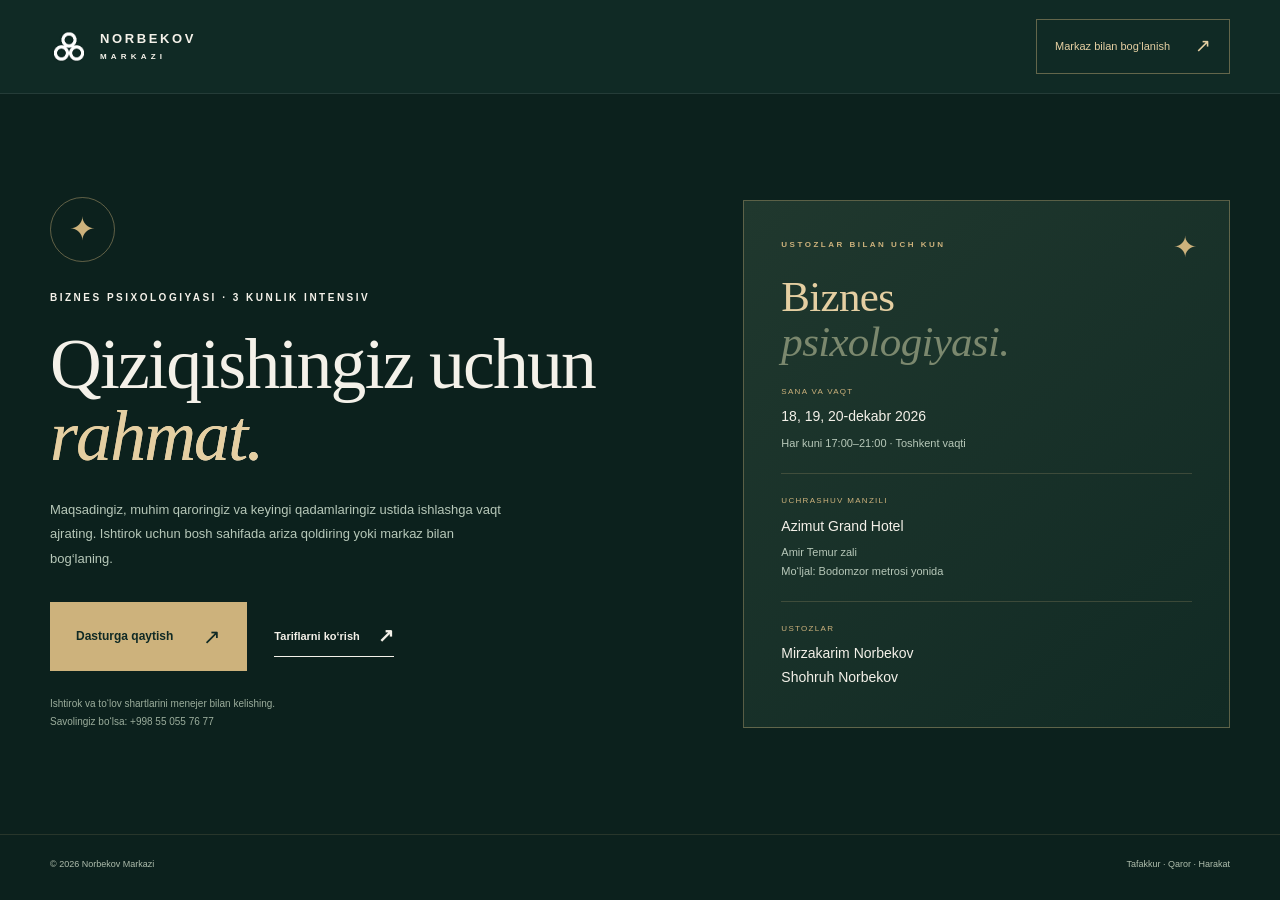
==== rahmat.html @ cf248216 "Norbekov Markazi landing sahifasini joylash Statik sayt: ro'yxatdan o'tish popupi, telefon raqam mas" ====
<!doctype html>
<html lang="uz">
<head>
  <meta charset="UTF-8">
  <meta name="viewport" content="width=device-width,initial-scale=1">
  <meta name="theme-color" content="#102a25">
  <meta name="robots" content="noindex,follow">
  <title>Rahmat — Biznes psixologiyasi | Norbekov Markazi</title>
  <link rel="icon" type="image/svg+xml" href="assets/favicon.svg">
  <link rel="preload" href="assets/cormorant-400.woff2" as="font" type="font/woff2" crossorigin>
  <link rel="preload" href="assets/cormorant-italic-400.woff2" as="font" type="font/woff2" crossorigin>
  <link rel="preload" href="assets/manrope-400.woff2" as="font" type="font/woff2" crossorigin>
  <link rel="stylesheet" href="style.css">
  <script src="thank-you.js" defer></script>
</head>
<body class="thank-you-page">
<header class="header thank-you-header"><div class="container nav-wrap"><a href="/" class="brand" aria-label="Norbekov Markazi — bosh sahifa"><img src="assets/logo-norbekov.webp" width="46" height="40" alt=""><span>NORBEKOV<small>MARKAZI</small></span></a><a class="nav-cta" href="tel:+998550557677">Markaz bilan bog‘lanish <span aria-hidden="true">↗</span></a></div></header>
<main class="thank-you-main"><div class="container thank-you-grid">
  <div class="thank-you-copy">
    <div class="thank-you-symbol" id="thank-you-symbol" aria-hidden="true">✦</div>
    <p class="eyebrow" id="thank-you-eyebrow">BIZNES PSIXOLOGIYASI · 3 KUNLIK INTENSIV</p>
    <h1 id="thank-you-title">Qiziqishingiz uchun<br><em>rahmat.</em></h1>
    <p class="thank-you-description" id="thank-you-description">Maqsadingiz, muhim qaroringiz va keyingi qadamlaringiz ustida ishlashga vaqt ajrating. Ishtirok uchun bosh sahifada ariza qoldiring yoki markaz bilan bog‘laning.</p>
    <div class="thank-you-actions"><a class="button gold" href="/#dastur">Dasturga qaytish <span aria-hidden="true">↗</span></a><a class="text-link" href="/#tariflar">Tariflarni ko‘rish <span aria-hidden="true">↗</span></a></div>
    <p class="thank-you-note" id="thank-you-note">Ishtirok va to‘lov shartlarini menejer bilan kelishing.<br>Savolingiz bo‘lsa: <a href="tel:+998550557677">+998 55 055 76 77</a></p>
  </div>
  <aside class="thank-you-card" aria-label="Intensiv tafsilotlari">
    <p class="eyebrow">USTOZLAR BILAN UCH KUN</p><h2>Biznes<br><em>psixologiyasi.</em></h2>
    <div class="confirmation-plan" id="confirmation-plan" hidden><span>Siz tanlagan tarif</span><strong id="confirmation-plan-name"></strong><span id="confirmation-price"></span></div>
    <div class="thank-you-detail"><span>SANA VA VAQT</span><strong>18, 19, 20-dekabr 2026</strong><p>Har kuni 17:00–21:00 · Toshkent vaqti</p></div>
    <div class="thank-you-detail"><span>UCHRASHUV MANZILI</span><strong>Azimut Grand Hotel</strong><p>Amir Temur zali<br>Mo‘ljal: Bodomzor metrosi yonida</p></div>
    <div class="thank-you-detail"><span>USTOZLAR</span><strong>Mirzakarim Norbekov<br>Shohruh Norbekov</strong></div>
  </aside>
</div></main>
<footer class="thank-you-footer"><div class="container"><span>© 2026 Norbekov Markazi</span><span>Tafakkur · Qaror · Harakat</span></div></footer>
</body>
</html>
---- style.css ----
:root{--green:#102a25;--deep:#0c211d;--cream:#f4f1e9;--paper:#fbf9f4;--gold:#cdb27c;--gold-light:#e5cfa2;--ink:#1c302a;--muted:#69726a;--line:#d9dbd0;--serif:'Cormorant Garamond',Georgia,serif;--sans:Manrope,Arial,sans-serif}
*{box-sizing:border-box}html{scroll-behavior:smooth;scroll-padding-top:95px}body{margin:0;background:var(--cream);color:var(--ink);font-family:var(--sans);font-size:15px;line-height:1.7;-webkit-font-smoothing:antialiased}body.dialog-open{overflow:hidden}button,a{-webkit-tap-highlight-color:transparent}a{color:inherit;text-decoration:none}button,input{font:inherit}button{cursor:pointer}button,a{touch-action:manipulation}img{display:block;max-width:100%;height:auto}button{color:inherit}h1,h2,h3,p{margin:0}h1,h2,h3{font-weight:400}h2{font:500 clamp(42px,4.6vw,68px)/1.06 var(--serif);letter-spacing:-1.5px}h2 em{font-weight:400;color:#7b886e}em{font-style:italic}button:focus-visible,a:focus-visible,summary:focus-visible,[tabindex]:focus-visible{outline:3px solid #b19053;outline-offset:5px}::selection{background:var(--gold);color:var(--deep)}[hidden]{display:none!important}.container{width:min(1240px,calc(100% - 100px));margin-inline:auto}.dark{background:var(--green);color:var(--cream)}.section{padding:112px 0}.intro{background:var(--paper)}.mentors{background:var(--paper)}.atmosphere{background:#efece2;border-top:1px solid #d9d7c9}.faq{background:var(--paper);border-top:1px solid #dfe3d8}.eyebrow{font-size:10px;letter-spacing:2.5px;font-weight:700;line-height:1.7}.dark .eyebrow{color:var(--gold)}.section-heading{display:grid;grid-template-columns:1fr 2.4fr;gap:36px;margin-bottom:58px}.section-heading>.eyebrow{padding-top:8px}.section-heading>div:only-child{grid-column:1/-1}.section-lead{max-width:640px;margin-top:28px;color:var(--muted);font-size:18px}.button{display:inline-flex;align-items:center;justify-content:space-between;gap:30px;padding:19px 25px;min-height:60px;border:1px solid transparent;font-size:12px;line-height:1.4;font-weight:700;transition:background .2s,transform .2s;color:var(--green)}.button.gold{background:var(--gold)}.button.gold:hover{background:var(--gold-light);transform:translateY(-2px)}.button span{font-size:21px;font-weight:400}.text-link{display:inline-flex;align-items:center;gap:18px;font-size:11px;font-weight:600;border:0;border-bottom:1px solid currentColor;padding:4px 0;background:none;transition:color .2s}.text-link:hover{color:#9f7d41}.text-link span{font-size:19px}.skip-link{position:fixed;top:-100px;left:20px;padding:12px;background:var(--gold);z-index:200}.skip-link:focus{top:12px}
.header{height:94px;background:var(--green);color:var(--cream);border-bottom:1px solid #ffffff16;position:sticky;top:0;z-index:30}.nav-wrap{height:100%;display:flex;align-items:center;justify-content:space-between;gap:30px}.brand{display:flex;gap:12px;align-items:center;flex-shrink:0}.brand img{width:38px;height:34px;object-fit:contain}.brand>span{font-size:13px;line-height:1.25;letter-spacing:2.6px;font-weight:600}.brand small{display:block;font-size:8px;letter-spacing:4.2px;margin-top:5px}.nav{display:flex;gap:31px;font-size:11px;color:#d6ded6}.nav a{position:relative;padding:10px 0}.nav a:after{content:'';position:absolute;bottom:3px;left:0;width:0;height:1px;background:var(--gold);transition:width .2s}.nav a:hover:after{width:100%}.nav-cta{font-size:11px;border:1px solid #cdb27c70;padding:10px 18px;color:var(--gold-light);display:flex;gap:25px;align-items:center}.nav-cta span{font-size:19px}.menu-toggle{display:none;background:none;border:0;padding:12px}.menu-toggle span{display:block;width:22px;height:1px;background:var(--cream);margin:6px 0}
.hero{position:relative;overflow:hidden;background:radial-gradient(ellipse at 72% 37%,#254138 0%,#102a25 52%)}.hero-grid{display:grid;grid-template-columns:1.08fr 1fr;min-height:713px;padding-top:64px;position:relative}.hero-topbar{display:none}.hero-copy{position:relative;z-index:2;padding-bottom:54px}.hero .eyebrow{display:flex;align-items:center;gap:13px;font-size:11px;letter-spacing:2px}.gold-line{width:32px;height:1px;background:var(--gold)}h1{font:400 clamp(78px,8.3vw,122px)/.96 var(--serif);letter-spacing:-3px;margin:30px 0 26px}h1 em{background:linear-gradient(100deg,#b89560 0%,#e5cfa2 15%,#fffaf0 32%,#e5cfa2 48%,#b89560 65%,#e5cfa2 85%,#fffaf0 100%);background-size:300% auto;background-position:0% 50%;-webkit-background-clip:text;background-clip:text;color:transparent;animation:hero-shimmer 3s linear infinite}
@keyframes hero-shimmer{0%{background-position:0% 50%}100%{background-position:-300% 50%}}
@media(prefers-reduced-motion:reduce){h1 em{animation:none;background:none;color:var(--gold-light)}}.hero-motto{font-size:21px;line-height:1.65;letter-spacing:.1px}.hero-motto span{color:var(--gold-light)}.hero-description{max-width:420px;color:#b5c4ba;font-size:14px;line-height:1.9;margin:22px 0 29px}.hero-actions{display:flex;align-items:center;gap:26px}.hero-actions .button{padding:21px 28px;font-size:14px;gap:26px}.hero-actions .button span{font-size:23px}.hero-actions .text-link{font-size:12px;color:#d2d8cc;gap:14px}.hero-date{display:flex;gap:16px;align-items:center;margin-top:30px;font-size:14px;letter-spacing:1.5px;color:var(--gold-light)}.hero-date small{display:block;font-size:13px;color:#abbab0;letter-spacing:0;margin-top:5px;line-height:1.6}.small-star{font-size:32px}.hero-art{position:relative;min-width:0;align-self:stretch;margin-top:-4px}.hero-person{position:absolute;bottom:0;right:4%;height:98%;width:auto;max-width:none;object-fit:contain;z-index:1}.hero-art:after{content:'';position:absolute;inset:auto -60px 0 -40px;height:170px;z-index:2;background:linear-gradient(transparent,var(--green) 94%)}.hero-caption{position:absolute;z-index:3;left:32px;bottom:32px;max-width:300px;background:#0c211dde;backdrop-filter:blur(10px);-webkit-backdrop-filter:blur(10px);padding:18px 24px;border-left:2px solid var(--gold);box-shadow:0 18px 40px #00000030}.hero-caption p{font:500 22px/1.3 var(--serif);margin:0}.hero-caption i{font-size:17px;color:var(--gold);font-style:normal}.hero-bottom{border-top:1px solid #d1c7ab2e;display:flex;align-items:center;justify-content:space-between;gap:20px;padding:25px 0;font-size:8px;letter-spacing:2.3px;color:#c2ccb9}.hero-bottom i{color:var(--gold);padding:0 19px;font-style:normal}.hero-bottom>a{font-size:21px;color:var(--gold)}
@keyframes cta-pulse{0%,100%{box-shadow:0 0 0 0 #cdb27c66}50%{box-shadow:0 0 0 14px #cdb27c00}}@keyframes cta-pulse-green{0%,100%{box-shadow:0 0 0 0 #2f493966}50%{box-shadow:0 0 0 14px #2f493900}}
.hero-actions .button.gold{animation:cta-pulse 2.2s ease-out infinite}.hero-actions .button.gold:hover{animation-play-state:paused}.closing .button.gold{animation:cta-pulse 2.2s ease-out infinite}.closing .button.gold:hover{animation-play-state:paused}
.audience-grid{display:grid;grid-template-columns:repeat(3,1fr);border-top:1px solid var(--line);border-bottom:1px solid var(--line)}.audience-grid article{padding:36px 35px 36px 0}.audience-grid article+article{border-left:1px solid var(--line);padding-left:35px}.item-number{font:italic 29px var(--serif);color:#9a8357}.audience-grid h3{font:500 34px/1.16 var(--serif);margin:26px 0 17px}.audience-grid p{font-size:16px;line-height:1.8;max-width:300px;color:var(--muted)}.intro-note{display:flex;align-items:center;justify-content:center;gap:23px;margin-top:37px;font-size:14px;color:var(--muted)}.intro-note>span{color:#aa8b51;font-size:27px}.intro-note strong{font-weight:500;color:var(--ink)}
.program{background:var(--deep)}.program h2 em{color:var(--gold-light)}.program-layout{display:grid;grid-template-columns:1fr 1.4fr;gap:86px;align-items:start}.program-visual{height:558px;position:relative}.program-visual img{width:100%;height:100%;object-fit:cover;object-position:50% 53%}.program-visual:after{content:'';position:absolute;inset:0;background:linear-gradient(transparent 45%,#07140be8)}.photo-label{position:absolute;left:30px;bottom:32px;z-index:1}.photo-label span{font-size:11px;letter-spacing:2px;color:var(--gold)}.photo-label p{font:400 33px/1.13 var(--serif);margin-top:15px}.day{border-bottom:1px solid #ffffff25}.day:first-child{border-top:1px solid #ffffff25}summary{list-style:none;cursor:pointer}summary::-webkit-details-marker{display:none}.day summary{display:flex;gap:27px;align-items:center;padding:26px 0}.day-number{font:italic 37px var(--serif);color:var(--gold);min-width:38px}.day summary small{display:block;font-size:11px;letter-spacing:2px;color:#92a696;margin-bottom:7px}.day h3{font:400 32px/1.1 var(--serif)}.day summary b{font-size:24px;font-weight:400;margin-left:auto;color:var(--gold);transition:transform .2s}.day[open] summary b{transform:rotate(45deg)}.day-content{padding:0 0 29px 65px;font-size:16px;color:#b8c6b9}.day-content p{max-width:450px}.day-content ul{padding-left:15px;margin:20px 0 26px;line-height:1.9}.day-content li{margin:9px 0;padding-left:6px}.day-content li::marker{color:var(--gold)}.day-result{padding:17px 20px;border-left:1px solid var(--gold);background:#ffffff04;font-size:15px}.day-result span{display:block;color:var(--gold);font-size:11px;letter-spacing:2px;margin-bottom:7px}
.mentor-grid{display:grid;grid-template-columns:1fr 1fr;gap:42px}.mentor-image{aspect-ratio:1/1;height:auto;position:relative;background:#0d090c;overflow:hidden}.mentor-image.elder{background:radial-gradient(ellipse at 50% 50%,#344d40,#142c24)}.mentor-image.elder img{position:absolute;inset:0;width:100%;height:100%;object-fit:cover;object-position:center;z-index:1}.mentor-image .shohruh{width:100%;height:100%;object-fit:cover;object-position:50% 36%}.mentor-monogram{position:absolute;left:35px;top:-23px;font:400 200px var(--serif);color:#d0b67e18;letter-spacing:-20px}.mentor-role{position:absolute;left:25px;bottom:23px;font-size:11px;letter-spacing:2px;z-index:3;color:var(--gold-light)}.mentor-image:after{content:'';position:absolute;inset:auto 0 0;height:100px;background:linear-gradient(transparent,#0a211be6);z-index:2}.mentor-info{display:grid;grid-template-columns:1fr 1fr;gap:20px;padding-top:26px}.mentor-info h3{font:500 34px/1.05 var(--serif)}.mentor-info h3 em{font-weight:400;color:#7b886e}.mentor-info p{font-size:16px;line-height:1.9;color:var(--muted);padding-top:4px}
.atmosphere{padding-top:25px;padding-bottom:104px}.gallery-heading{display:flex;align-items:flex-end;justify-content:space-between;gap:50px;margin-bottom:38px}.gallery-heading h2{font-size:43px;margin-top:20px}.gallery-heading>p{max-width:288px;font-size:16px;color:var(--muted)}.gallery{display:grid;grid-template-columns:1.5fr 1fr 1fr;gap:16px}.gallery-item{height:310px;position:relative;border:0;padding:0;background:#d4d7cd;overflow:hidden}.gallery-item img{height:100%;width:100%;object-fit:cover;transition:transform .5s}.gallery-item:hover img{transform:scale(1.045)}.gallery-item span{position:absolute;right:15px;bottom:15px;background:#102a25bb;color:var(--cream);border:1px solid #ffffff60;width:32px;height:32px;font-size:18px;line-height:30px}.gallery-footnote{font-size:14px;color:var(--muted);margin-top:16px}
.pricing{background:#e9ede4;border-top:1px solid #dfe3d8}.pricing-heading{text-align:center;max-width:650px;margin:0 auto}.pricing-heading h2{margin:22px 0}.pricing-heading>p:last-child{max-width:490px;margin:auto;font-size:17px;color:var(--muted)}.price-period{display:flex;flex-direction:column;align-items:center;margin:38px 0 44px;gap:14px}.price-period>span{font-size:11px;letter-spacing:2px;color:var(--muted)}.period-options{display:flex;background:#dce2d5;padding:5px;border:1px solid #cfd5c9}.period-options button{border:0;background:transparent;padding:12px 25px;font-size:13px;min-height:42px}.period-options button.active{background:var(--green);color:var(--cream)}.plans{display:grid;grid-template-columns:repeat(4,1fr);gap:13px;align-items:stretch}.plan{padding:28px 22px 22px;background:var(--paper);border:1px solid #d7ddcf;position:relative;display:flex;flex-direction:column}.plan.vip{background:var(--green);border:1px solid var(--gold);color:var(--cream)}.plan.premium{border-color:#9ca98d}.plan-label{font-size:10px;letter-spacing:1.8px;color:var(--muted);margin-bottom:10px}.vip .plan-label{color:var(--gold)}.plan h3{font:500 37px var(--serif);line-height:1.1}.plan-subtitle{font-size:13px;color:var(--muted);margin:10px 0 22px;min-height:32px}.vip .plan-subtitle{color:#adbdad}.plan-price{font-size:26px;letter-spacing:-1px;font-weight:600;white-space:nowrap;line-height:1.2}.plan-price.unknown{font-size:18px;letter-spacing:-.4px}.plan-currency{font-size:13px;color:var(--muted);margin:6px 0 21px}.vip .plan-currency{color:#b4c0af}.plan-rule{height:1px;background:var(--line);margin-bottom:24px}.vip .plan-rule{background:#d0b77e3c}.plan ul{list-style:none;margin:0 0 27px;padding:0;flex:1}.plan li{font-size:10px;line-height:1.65;position:relative;padding-left:17px;margin-bottom:12px}.plan li:before{content:'✓';position:absolute;left:0;color:#8b805c}.vip li:before{color:var(--gold)}.plan .gift{padding:15px 10px;background:#eef0e6;border-top:1px solid #d8decf;font-size:10px;margin-bottom:20px;min-height:75px}.gift>span{font-size:8px;letter-spacing:1.2px;display:block;color:#7b704f;margin-bottom:5px}.vip .gift{background:#ffffff06;border-color:#cfb57538}.vip .gift>span{color:var(--gold)}.plan .button{width:100%;min-height:48px;padding:13px 15px;font-size:10px;background:none;border:1px solid #9eaa95;color:var(--green);transition:background .2s,transform .2s,border-color .2s}.plan .button:hover{background:#e6ebdf;transform:translateY(-2px)}.plan.vip .button{background:var(--gold);border-color:var(--gold)}.plan.vip .button:hover{background:var(--gold-light)}.plan.premium .button{background:var(--green);color:var(--cream);border-color:var(--green)}.plan.premium .button:hover{background:#234339}.plan.online .button{background:var(--green);border-color:var(--green);color:var(--cream);animation:cta-pulse-green 2.4s ease-out infinite}.plan.online .button:hover{background:#234339;animation-play-state:paused}.plan.standard .button{background:var(--gold);border-color:var(--gold);color:var(--green);animation:cta-pulse 2.4s ease-out infinite}.plan.standard .button:hover{background:var(--gold-light);animation-play-state:paused}.plan.premium .button{animation:cta-pulse-green 2.4s ease-out infinite}.plan.premium .button:hover{animation-play-state:paused}.plan.vip .button{animation:cta-pulse 2.4s ease-out infinite}.plan.vip .button:hover{animation-play-state:paused}.pricing-note{display:flex;align-items:center;justify-content:space-between;gap:25px;margin-top:28px}.pricing-note>span{font-size:13px;color:var(--muted)}.pricing-note .text-link{font-size:13px}.comparison{margin-top:30px}.table-scroll{overflow:auto}table{border-collapse:collapse;width:100%;font-size:14px;min-width:700px}caption{text-align:left;font:500 30px var(--serif);margin-bottom:20px}th,td{text-align:center;padding:16px 12px;border-bottom:1px solid #cdd5c6}th{font-weight:600;background:#dfe6d8}td:first-child,th:first-child{text-align:left;max-width:320px}tbody tr:nth-child(even){background:#ffffff35}
.faq-grid{display:grid;grid-template-columns:1fr 1.15fr;gap:100px}.faq-grid h2{font-size:48px;margin:23px 0 33px}.faq-grid>div>p:not(.eyebrow){font-size:16px;color:var(--muted);margin-bottom:12px}.faq-list{border-top:1px solid var(--line)}.faq-list details{border-bottom:1px solid var(--line)}.faq-list summary{font-size:17px;padding:23px 0;display:flex;align-items:center;justify-content:space-between;gap:25px}.faq-list summary span{font-size:23px;color:#859172;font-weight:400}.faq-list details[open] summary span{transform:rotate(45deg)}.faq-list details>p{padding:0 26px 25px 0;font-size:15px;color:var(--muted);line-height:1.9}
.closing{position:relative;padding:90px 0;overflow:hidden;background:radial-gradient(ellipse at 50% 100%,#2f4939,var(--green) 70%)}.closing:before,.closing:after{content:'';position:absolute;left:50%;width:850px;height:850px;border:1px solid #cdb27c1c;border-radius:50%;transform:translateX(-50%);top:50px;pointer-events:none}.closing:after{width:920px;height:920px;top:15px}.closing-inner{text-align:center;position:relative;z-index:1}.closing h2{font-size:70px;margin:24px 0}.closing h2 em{color:var(--gold-light)}.closing p:not(.eyebrow){font-size:17px;color:#bac6b8}.closing .button{margin-top:30px;min-width:300px;font-size:16px;padding:23px 30px;min-height:64px}.closing-meta{font-size:11px;letter-spacing:2px;color:#bac7b5;display:flex;align-items:center;justify-content:center;gap:18px;margin-top:30px}.closing-meta i{color:var(--gold);font-style:normal}.footer{background:var(--deep)}.footer-top{display:flex;justify-content:space-between;align-items:center;gap:20px;padding:38px 0;border-bottom:1px solid #ffffff13}.footer-top p{font:italic 23px var(--serif);color:#a3b4a1}.footer-top>a:last-child{font-size:12px;display:flex;gap:22px}.footer-bottom{display:flex;gap:20px;justify-content:space-between;padding:22px 0;font-size:8px;color:#8fa28e}.mobile-cta{display:none}
dialog{border:1px solid #cbb17b;color:var(--ink);padding:0;max-width:calc(100% - 32px);max-height:calc(100dvh - 40px)}dialog::backdrop{background:#031710cc;backdrop-filter:blur(8px)}.dialog-close{position:absolute;right:13px;top:10px;border:0;background:transparent;font:400 32px var(--sans);width:40px;height:40px;z-index:3;color:inherit}.contact-dialog{width:480px;padding:45px;background:var(--cream)}.contact-dialog h2{font-size:55px;margin-top:12px}.contact-dialog .eyebrow{font-size:8px;color:#927b4f}.dialog-price{font-size:28px;font-weight:600;margin-top:17px}.dialog-period{font-size:10px;color:var(--muted);margin-top:6px}.contact-divider{height:1px;background:var(--line);margin:25px 0}.contact-dialog h3{font:500 29px/1.1 var(--serif);margin-bottom:15px}.contact-dialog>p:not([class]){font-size:12px;color:var(--muted)}.contact-dialog .button{margin:24px 0 17px;width:100%}.dialog-note{font-size:10px;line-height:1.7;color:var(--muted)}.lightbox{background:var(--deep);color:var(--cream);width:auto;max-width:min(1100px,calc(100% - 32px));padding:45px 18px 15px}.lightbox>img{max-height:72dvh;max-width:100%;width:auto;margin:auto;object-fit:contain}.lightbox-controls{display:flex;align-items:center;justify-content:space-between;gap:20px;margin-top:15px}.lightbox-controls p{font-size:10px;text-align:center}.lightbox-controls button{border:1px solid #cdb27c60;background:none;color:var(--gold);min-width:44px;height:42px;font-size:20px}
@media(min-width:1500px){.hero-grid{min-height:775px}.hero-art{margin-top:20px}.hero-person{bottom:0}.hero-copy{padding-top:20px}}
@media(max-width:1150px){.container{width:calc(100% - 64px)}.nav{gap:20px}.hero-grid{min-height:670px;padding-top:48px;grid-template-columns:1.15fr 1fr}h1{font-size:88px}.hero-person{height:92%;right:2%;bottom:30px}.hero-caption{left:20px;bottom:28px;max-width:260px;padding:15px 20px}.hero-caption p{font-size:19px}.hero-actions{gap:20px}.hero-actions .text-link{font-size:9px}.program-layout{gap:45px}.plan{padding:24px 17px 18px}.plan-price{font-size:23px}.mentor-info{grid-template-columns:1fr}.mentor-info p{max-width:340px}.faq-grid{gap:55px}.gallery-heading h2{font-size:40px}.section-heading{grid-template-columns:1fr 2.7fr}}
@media(max-width:900px){.nav{gap:17px;font-size:10px}.brand>span{font-size:11px}.nav-cta{padding:9px 13px;gap:15px}.hero-grid{min-height:680px;grid-template-columns:1.3fr 1fr}h1{font-size:78px}.hero-actions{align-items:flex-start;flex-direction:column;gap:18px}.hero-person{bottom:93px;right:0;height:85%}.hero-caption{left:0;bottom:20px}.hero-motto{font-size:19px}.hero-description{max-width:315px;font-size:13px}.hero-bottom span:nth-child(2){display:none}.section{padding:82px 0}.section-heading{display:block;margin-bottom:38px}.section-heading .eyebrow{margin-bottom:23px}.section-lead{max-width:600px;font-size:16px}.audience-grid h3{font-size:29px}.audience-grid article{padding-right:23px}.audience-grid article+article{padding-left:23px}.program-layout{grid-template-columns:1fr 1.25fr;gap:30px}.program-visual{height:520px}.day summary{gap:16px}.day h3{font-size:29px}.day-content{padding-left:0}.day-number{font-size:30px;min-width:32px}.mentor-grid{gap:25px}.gallery-heading{display:block}.gallery-heading>p{max-width:450px;margin-top:23px}.gallery-item{height:260px}.plans{grid-template-columns:repeat(2,1fr);gap:20px}.plan{padding:27px}.plan-price{font-size:30px}.plan li{font-size:12px}.plan .gift{font-size:12px}.plan .button{font-size:12px}.plan-subtitle{min-height:0}.faq-grid{grid-template-columns:1fr;gap:40px}.faq-grid h2{margin-bottom:23px}.footer-top p{display:none}.closing h2{font-size:62px}.atmosphere{padding-top:0}}
@media(max-width:640px){html{scroll-padding-top:84px}.container{width:calc(100% - 40px)}.header{display:none}.brand img{width:30px;height:29px}.brand>span{font-size:10px;letter-spacing:2px}.brand small{font-size:6px;letter-spacing:3.3px}.nav-wrap{gap:10px}.nav-cta{margin-left:auto;font-size:9px;padding:8px 11px;gap:12px}.nav-cta span{font-size:17px}.menu-toggle{display:block;padding:6px}.nav{display:none;position:absolute;left:0;right:0;top:76px;padding:20px;background:var(--deep);flex-direction:column;gap:0;border-bottom:1px solid #cdb27c50;box-shadow:0 20px 30px #0002}.nav.open{display:flex}.nav a{padding:13px 0;font-size:13px}.hero-grid{display:flex;flex-direction:column;min-height:0;padding-top:40px}.hero-topbar{display:flex;justify-content:space-between;align-items:center;gap:10px;padding-top:18px;letter-spacing:.2px}.topbar-item{display:flex;align-items:center;gap:8px;background:#ffffff14;border:1px solid #cdb27c55;border-radius:30px;padding:10px 14px;font-size:13px;font-weight:600;color:var(--gold-light)}.topbar-icon{width:18px;height:18px;flex-shrink:0;stroke:var(--gold-light);stroke-width:2.6}.hero-copy{padding-bottom:0;display:contents}.hero-grid .eyebrow{order:1}.hero-grid h1{order:2}.hero-grid .hero-art{order:3}.hero-grid .hero-actions{order:4}.hero-grid .hero-motto{order:5}.hero-grid .hero-description{order:6}.hero-grid .hero-date{order:7}.hero .eyebrow{font-size:9px;letter-spacing:1.6px}.gold-line{width:23px}h1{font-size:clamp(68px,19vw,112px);letter-spacing:-2px;margin:27px 0 23px}.hero-motto{font-size:21px;line-height:1.6;margin-top:26px}.hero-description{font-size:15px;max-width:350px;margin:20px 0 24px}.hero-actions{flex-direction:row;align-items:center;flex-wrap:wrap;gap:17px}.hero-actions .button{font-size:13px;padding:18px 22px;min-height:58px;gap:16px}.hero-actions .button span{font-size:21px}.hero-actions .text-link{font-size:11px;gap:10px}.hero-date{display:none}.hero-date small{font-size:12px}.hero-art{height:410px;flex:none;margin:25px 0 0;width:100%;align-self:center;max-width:450px}.hero-person{height:100%;width:auto;right:50%;transform:translateX(50%);bottom:0}.hero-art:after{height:120px;inset:auto -20px 0}.hero-caption{left:16px;bottom:16px;max-width:230px;padding:13px 17px}.hero-caption p{font-size:18px}.hero-bottom{margin-top:15px;padding:19px 0;font-size:7px;letter-spacing:1.6px}.section{padding:66px 0}h2{font-size:41px;letter-spacing:-1px}.eyebrow{font-size:8px;letter-spacing:2px}.section-heading .eyebrow{margin-bottom:21px}.section-lead{font-size:14px;margin-top:23px;line-height:1.85}.audience-grid{grid-template-columns:1fr}.audience-grid article,.audience-grid article+article{padding:27px 0 27px 45px;border-left:0;position:relative}.audience-grid article+article{border-top:1px solid var(--line)}.item-number{position:absolute;left:0;top:27px;font-size:26px}.audience-grid h3{font-size:26px;margin:0 0 14px}.audience-grid p{max-width:100%;font-size:14px}.intro-note{gap:17px;margin-top:25px;font-size:12px;align-items:flex-start}.program-layout{grid-template-columns:1fr;gap:27px}.program-visual{height:300px}.program-visual img{object-position:center 40%}.photo-label{bottom:23px;left:23px}.photo-label p{font-size:28px}.photo-label p br{display:none}.photo-label p{max-width:240px}.photo-label span{font-size:7px}.day summary{padding:22px 0;gap:18px}.day h3{font-size:30px}.day-content{padding-left:50px;font-size:11px}.day-result{font-size:11px}.mentor-grid{grid-template-columns:1fr;gap:39px}.mentor-image.elder img{height:100%;object-fit:cover;object-position:center;width:100%}.mentor-info{display:grid;grid-template-columns:1fr 1.1fr;gap:17px;padding-top:22px}.mentor-info h3{font-size:31px}.mentor-info p{font-size:10px;line-height:1.85;padding:0}.mentor-image .shohruh{object-position:center 34%}.mentor-role{font-size:7px}.atmosphere{padding-top:0}.gallery-heading{margin-bottom:26px}.gallery-heading h2{font-size:37px}.gallery-heading>p{font-size:12px}.gallery{grid-template-columns:1fr 1fr;gap:12px}.gallery .wide{grid-column:1/-1;height:230px}.gallery-item{height:215px}.gallery-footnote{font-size:9px}.pricing-heading h2{font-size:46px}.pricing-heading>p:last-child{font-size:12px}.price-period{margin:29px 0 29px;gap:12px}.period-options{width:100%}.period-options button{flex:1;font-size:9px;padding:11px 7px;white-space:nowrap}.plans{grid-template-columns:1fr;gap:20px}.plan{padding:29px}.plan h3{font-size:39px}.plan-subtitle{margin-bottom:23px;font-size:11px}.plan-price{font-size:34px}.plan-price.unknown{font-size:24px}.plan-currency{font-size:11px}.plan li{font-size:12px;margin-bottom:12px}.plan .gift{min-height:0;font-size:12px;padding:17px}.plan .button{min-height:53px;font-size:12px}.plan-label{font-size:8px}.pricing-note{flex-direction:column;align-items:flex-start;gap:16px}.pricing-note>span{font-size:9px}.faq-grid h2{font-size:42px}.faq-list summary{font-size:15px}.closing{padding:65px 0}.closing h2{font-size:54px}.closing p:not(.eyebrow){font-size:11px}.closing .button{font-size:14px;min-width:270px}.footer-top{flex-wrap:wrap;gap:28px;padding:30px 0}.footer-top>a:last-child{font-size:11px}.footer-bottom{flex-wrap:wrap;padding-bottom:95px;font-size:8px;gap:15px}.footer-bottom>span:nth-child(2){display:none}.footer-bottom a{margin-left:auto}.mobile-cta{display:flex;position:fixed;bottom:0;left:0;right:0;padding:12px 20px calc(12px + env(safe-area-inset-bottom));background:#102a25f7;border-top:1px solid #cdb27c4f;z-index:25;color:var(--cream);justify-content:space-between;align-items:center;gap:20px;box-shadow:0 -6px 24px #0001}.mobile-cta>span{font-size:10px}.mobile-cta small{display:block;font-size:8px;color:var(--gold);margin-top:2px}.mobile-cta>a{font-size:10px;background:var(--gold);color:var(--green);padding:13px 16px;font-weight:700}.contact-dialog{padding:35px 26px}.contact-dialog h2{font-size:48px}.contact-dialog h3{font-size:27px}.dialog-price{font-size:26px}.dialog-close{right:9px;top:5px}.lightbox{padding:45px 12px 15px}.lightbox-controls{gap:10px}}
.hero-motto{max-width:450px}.hero-description{max-width:425px}.program .section-lead{color:#b8c6b9;font-size:14px;line-height:1.9;max-width:650px}.program-visual{position:sticky;top:120px;height:620px}.program .photo-label p{font-size:29px;line-height:1.25}.day-content{font-size:13px;line-height:1.9}.day-content .day-question{font:500 28px/1.15 var(--serif);color:var(--gold-light);margin:0 0 18px;max-width:440px}.day-content strong{font-weight:600;color:#e0e6d9}.day-content li{margin:17px 0}.day-result{font-size:12px;line-height:1.9}.day-result strong{display:block;margin:6px 0}.program-takeaways{display:grid;grid-template-columns:repeat(3,1fr);margin-top:55px;border-top:1px solid #cdb27c40;border-bottom:1px solid #cdb27c40}.program-takeaways>div{padding:26px 0}.program-takeaways>div+div{padding-left:35px;border-left:1px solid #cdb27c25}.program-takeaways span{font-size:11px;letter-spacing:2px;color:var(--gold)}.program-takeaways p{font:400 34px/1.2 var(--serif);margin-top:14px}.program-next{display:flex;justify-content:space-between;align-items:center;gap:25px;margin-top:30px}.program-next p{font-size:15px;color:#adbdad}.program-next .text-link{color:var(--gold-light)}
@media(max-width:900px){.program-visual{height:560px}.day-content{font-size:15px}.day-content .day-question{font-size:25px}.program .section-lead{font-size:13px}.program .photo-label p{font-size:25px}.program-takeaways p{font-size:28px}.program-takeaways>div+div{padding-left:20px}}
@media(max-width:640px){.hero-motto{font-size:16px;max-width:350px}.program-visual{position:relative;top:auto;height:330px}.program .section-lead{font-size:12px}.program .photo-label p{max-width:260px;font-size:25px}.program .photo-label p br{display:block}.day-content{padding-left:0;font-size:15px}.day-content .day-question{font-size:29px;max-width:310px}.day summary small{font-size:10px;letter-spacing:1px;max-width:235px}.day-content li{margin:17px 0}.day-result{font-size:15px}.program-takeaways{grid-template-columns:1fr;margin-top:35px}.program-takeaways>div,.program-takeaways>div+div{padding:22px 0;border-left:0}.program-takeaways>div+div{border-top:1px solid #cdb27c25}.program-takeaways p{font-size:27px}.program-takeaways p br{display:none}.program-next{flex-direction:column;align-items:flex-start;gap:15px}.program-next p{font-size:11px}.closing h2{font-size:45px}}
.program .section-heading{margin-bottom:42px}.program-takeaways{margin:0 0 55px}.program-takeaways>div{padding:27px 24px 27px 0}.program-takeaways p{font-size:28px;line-height:1.18;max-width:330px}.program-takeaways small{display:block;margin-top:16px;font-size:15px;line-height:1.7;color:#a7b8aa}.day-heading{min-width:0}.day summary b{flex-shrink:0}.day h3{font-size:31px;line-height:1.12;max-width:470px}.day-preview{display:block;font-size:13px;line-height:1.8;color:#a7b8aa;margin-top:12px}.program-next{margin-top:36px;padding-top:27px;border-top:1px solid #cdb27c40}
@media(max-width:900px){.program-takeaways p{font-size:28px}.day h3{font-size:28px}.day-preview{font-size:12px}.program-takeaways>div{padding-right:18px}.program .section-heading{margin-bottom:35px}}
@media(max-width:640px){.program-takeaways{margin:0 0 35px}.program-takeaways>div,.program-takeaways>div+div{padding:21px 0 21px 38px;position:relative}.program-takeaways>div:before{content:'✦';position:absolute;left:0;top:47px;font-size:17px;color:var(--gold)}.program-takeaways p{font-size:26px;max-width:none;margin-top:8px}.program-takeaways p br{display:none}.program-takeaways small{margin-top:10px;font-size:10px}.day h3{font-size:29px}.day-preview{font-size:9px;line-height:1.7}.day summary{gap:15px;align-items:flex-start}.day-number{margin-top:15px}.day summary b{margin-top:20px}.program-next{margin-top:27px;padding-top:25px}.program .photo-label span{font-size:6px;letter-spacing:1.4px}}
.pricing-heading{max-width:800px}.pricing-heading>p:last-child{max-width:600px;line-height:1.9}.plans{grid-template-columns:repeat(2,minmax(0,1fr));gap:24px}.plan{padding:35px;min-width:0}.plan-top{display:flex;justify-content:space-between;align-items:center;gap:20px}.plan-top>div{min-width:0}.plan-symbol{display:none}.featured .plan-symbol{display:block;font:400 38px var(--serif);color:#9b8353}.vip .plan-symbol{color:var(--gold)}.plan.featured{padding:38px;border-top:3px solid var(--gold)}.plan.premium{background:linear-gradient(145deg,#fcfaf3,#f6f1e3);border-color:#b8a77e}.plan.vip{background:radial-gradient(ellipse at 100% 0%,#2b4638,var(--green) 65%)}.plan-label{font-size:11px;letter-spacing:1.4px;line-height:1.8;margin-bottom:13px}.plan h3{font-size:43px}.featured h3{font-size:57px}.plan-subtitle{font-size:15px;line-height:1.7;min-height:0;max-width:420px;margin:13px 0 22px}.featured .plan-subtitle{font:500 25px/1.25 var(--serif);color:var(--ink);min-height:63px}.vip .plan-subtitle{color:var(--gold-light)}.plan-description{font-size:15px;line-height:1.9;color:var(--muted);max-width:465px;min-height:70px;margin-bottom:26px}.vip .plan-description{color:#bbcabd}.plan-price{font-size:34px}.featured .plan-price{font-size:43px}.plan-currency{font-size:14px;margin-bottom:25px}.plan-upgrade{padding:17px 19px;background:#e9e4d5;border-left:2px solid #b3955d;margin-bottom:24px;min-height:108px}.plan-upgrade>span{display:block;font-size:11px;letter-spacing:1px;font-weight:700;color:#796038;line-height:1.7}.plan-upgrade>p{font-size:14px;line-height:1.8;margin-top:7px;max-width:420px;color:#5b6658}.vip .plan-upgrade{background:#cdb27c10;border-color:var(--gold)}.vip .plan-upgrade>span{color:var(--gold-light)}.vip .plan-upgrade>p{color:#c2cfbd}.plan-metrics{display:grid;grid-template-columns:repeat(3,minmax(0,1fr));gap:0;margin:0 0 28px}.plan-metrics>div{padding-right:14px}.plan-metrics>div+div{padding-left:19px;border-left:1px solid #d5d8c8}.vip .plan-metrics>div+div{border-color:#cdb27c35}.plan-metrics strong{display:block;font:500 35px/1.2 var(--serif);color:#82683b}.vip .plan-metrics strong{color:var(--gold-light)}.plan-metrics span{display:block;font-size:12px;line-height:1.6;margin-top:8px;color:var(--muted)}.vip .plan-metrics span{color:#b4c4b4}.plan-includes{font-size:11px;letter-spacing:1.3px;color:var(--muted);margin-bottom:19px}.vip .plan-includes{color:#9fb59f}.plan li{font-size:15px;line-height:1.8;margin-bottom:13px}.plan .gift{font-size:14px;line-height:1.7;padding:18px 20px;min-height:0;margin-bottom:23px}.gift>span{font-size:11px}.plan .gift strong{font-weight:700}.plan .button{font-size:14px;min-height:57px;padding:16px 20px}.plan-rule{margin-bottom:21px}.venue{margin-top:40px;padding:28px;background:#ebe9df;border:1px solid #d7d5c6}.venue-photos{display:grid;grid-template-columns:1.6fr 1fr;gap:16px;margin-bottom:28px}.venue-photos img{width:100%;height:280px;object-fit:cover;display:block}.venue-info{display:flex;align-items:center;gap:30px}.venue-icon{width:68px;height:68px;border:1px solid #bdab86;border-radius:50%;display:grid;place-items:center;flex-shrink:0}.venue-icon svg{width:32px;height:32px;stroke:#977746;stroke-width:1.25}.venue .eyebrow{font-size:11px;color:#857144;letter-spacing:1.8px}.venue h3{font:500 35px/1.15 var(--serif);margin-top:12px}.venue-hall{font-size:17px;margin-top:7px}.venue-landmark{font-size:14px;color:var(--muted);margin-top:8px}.venue-info>.text-link{margin-left:auto;flex-shrink:0;color:#826a3f}
@media(max-width:900px){.plan,.plan.featured{padding:28px}.plan-description{min-height:115px}.featured .plan-subtitle{font-size:24px;min-height:92px}.plan-metrics>div{padding-right:8px}.plan-metrics>div+div{padding-left:11px}.plan-metrics strong{font-size:30px}.plan-metrics span{font-size:11px}.plan-upgrade{min-height:137px}.featured .plan-price{font-size:35px}.venue{padding:22px}.venue-photos{grid-template-columns:1fr 1fr}.venue-photos img{height:200px}.venue-info{gap:23px;flex-wrap:wrap}.venue h3{font-size:31px}.venue-info>.text-link{font-size:13px}}
@media(max-width:640px){.plans{grid-template-columns:1fr;gap:23px}.plan,.plan.featured{padding:27px 24px}.plan h3{font-size:39px}.featured h3{font-size:49px}.featured .plan-subtitle{font-size:26px;min-height:0;margin:15px 0 18px}.plan-description{min-height:0;margin-bottom:24px}.plan-subtitle{font-size:15px}.plan-label{font-size:10px;letter-spacing:1.1px}.featured .plan-symbol{font-size:32px}.featured .plan-price{font-size:36px}.plan-upgrade{min-height:0;padding:17px 16px}.plan-upgrade>span{font-size:11px}.plan-metrics{margin-bottom:26px}.plan-metrics strong{font-size:31px}.plan-metrics span{font-size:11px}.plan .gift{padding:17px 15px}.plan .button{font-size:14px}.plan-includes{font-size:10px}.venue{padding:20px}.venue-photos{grid-template-columns:1fr;gap:12px}.venue-photos img{height:190px}.venue-info{align-items:flex-start;flex-wrap:wrap;gap:20px}.venue-icon{width:46px;height:46px;margin-top:2px}.venue-icon svg{width:24px;height:24px}.venue-info>div:nth-child(2){flex:1;min-width:160px}.venue .eyebrow{font-size:10px;letter-spacing:1.1px}.venue h3{font-size:29px}.venue-hall{font-size:15px}.venue-landmark{font-size:13px}.venue-info>.text-link{margin-left:66px}.pricing-heading h2{font-size:43px}}
.methodology{padding:76px 0 46px;background:#efece2;border-bottom:1px solid #d9d7c9}.methodology-heading{display:flex;justify-content:space-between;align-items:flex-start;gap:40px;margin-bottom:47px}.methodology-heading>.eyebrow{padding-top:8px;color:#8b7145}.methodology-heading h2{font-size:54px;line-height:1.1;letter-spacing:-.8px}.methodology-heading h2 em{color:#8b7145}.methodology-heading h2 br{display:none}.methodology-stats{display:grid;grid-template-columns:1fr 1fr .9fr 1.3fr 1.1fr;list-style:none;margin:0;padding:0;border-top:1px solid #c9cbbd;border-bottom:1px solid #c9cbbd}.methodology-stats>li{padding:31px 23px 29px 0;min-width:0}.methodology-stats>li+li{padding-left:25px;border-left:1px solid #d3d4c7}.methodology-stats strong{display:block;font:700 78px/1.1 var(--serif);letter-spacing:-2px;color:var(--green);white-space:nowrap}.methodology-stats strong>span{font-size:36px;font-weight:700;letter-spacing:-.5px}.methodology-stats p{font-size:14px;line-height:1.7;color:#4c5649;font-weight:500;margin-top:18px;max-width:210px}.methodology-source{font-size:9px;color:#7b8174;margin-top:19px;line-height:1.7}
@media(max-width:1150px){.methodology-stats strong{font-size:63px}.methodology-stats strong>span{font-size:30px}.methodology-stats>li{padding-right:15px}.methodology-stats>li+li{padding-left:19px}.methodology-stats p{font-size:13px}.methodology-heading h2{font-size:46px}}
@media(max-width:900px){.methodology{padding-top:62px}.methodology-heading{display:block;margin-bottom:33px}.methodology-heading>.eyebrow{margin-bottom:20px;padding:0}.methodology-stats{grid-template-columns:repeat(3,minmax(0,1fr))}.methodology-stats>li,.methodology-stats>li+li{padding:28px 22px;border-left:0}.methodology-stats>li{border-right:1px solid #d3d4c7}.methodology-stats>li:nth-child(3){border-right:0}.methodology-stats>li:nth-child(n+4){border-top:1px solid #d3d4c7}.methodology-stats>li:last-child{grid-column:2/4;border-right:0}.methodology-stats strong{font-size:68px}.methodology-stats p{font-size:14px}.methodology-heading h2 br{display:block}}
@media(max-width:640px){.methodology{padding:54px 0 34px}.methodology-heading{margin-bottom:28px}.methodology-heading h2{font-size:42px;line-height:1.08}.methodology-heading>.eyebrow{font-size:8px;margin-bottom:18px}.methodology-stats{grid-template-columns:repeat(2,minmax(0,1fr))}.methodology-stats>li,.methodology-stats>li+li{padding:24px 16px 24px 0;border-right:0;border-left:0}.methodology-stats>li:nth-child(even){padding-left:20px;border-left:1px solid #d3d4c7}.methodology-stats>li:nth-child(n+3){border-top:1px solid #d3d4c7}.methodology-stats>li:last-child{grid-column:1/-1;padding:25px 0;display:flex;gap:24px;align-items:center}.methodology-stats strong{font-size:70px;letter-spacing:-1.7px}.methodology-stats strong>span{font-size:34px}.methodology-stats p{font-size:13px;line-height:1.7;margin-top:12px}.methodology-stats>li:last-child p{margin:0;max-width:160px}.methodology-source{font-size:8px;margin-top:17px}}
.hero-bottom>.methodology-link{font-size:8px;color:#c2ccb9;display:flex;gap:14px;align-items:center}.methodology-link>span{font-size:17px;color:var(--gold)}.hero-bottom>.methodology-link:hover{color:var(--gold-light)}
@media(max-width:640px){.hero-bottom>.methodology-link{font-size:7px;gap:12px}}
@media(prefers-reduced-motion:reduce){html{scroll-behavior:auto}*,*:before,*:after{transition:none!important;animation:none!important}}
/* Registration and confirmation */
.nav-cta{background:transparent}.mobile-cta>button{font-size:10px;background:var(--gold);color:var(--green);padding:13px 16px;font-weight:700;border:0;white-space:nowrap}.registration-dialog{width:570px;padding:34px 38px;background:linear-gradient(145deg,#fbf9f3,#f1eee4)}.registration-dialog h2{font-size:43px;line-height:1.05;margin-top:15px}.registration-intro{font-size:15px;line-height:1.7;color:var(--muted);margin-top:15px;max-width:410px}.registration-event{padding:12px 0 16px;margin:16px 0 17px;border-bottom:1px solid var(--line)}.registration-event strong,.registration-event span{display:block;font-size:15px}.registration-event span{font-size:13px;color:var(--muted);margin-top:3px}.form-field{margin-top:15px}.form-field label{display:block;font-size:13px;font-weight:600;margin-bottom:7px}.form-field input,.form-field select{display:block;width:100%;min-height:47px;padding:11px 13px;border:1px solid #cbd1c3;border-radius:0;background:#fffdf8;color:var(--ink);font-family:var(--sans);font-size:15px}.form-field input:focus,.form-field select:focus{outline:2px solid #b3955d;outline-offset:2px}.form-field input[aria-invalid=true]{border-color:#a23c36}.form-field input::placeholder{color:#8c9387}.field-help{font-size:12px;color:var(--muted);margin-top:6px}.field-error{font-size:12px;color:#a23c36;margin-top:6px}.registration-summary{display:flex;align-items:center;justify-content:space-between;gap:16px;margin-top:15px;padding:16px 18px;background:var(--green);color:var(--cream);border-left:3px solid var(--gold)}.registration-summary>div:last-child{text-align:right}.registration-summary span{display:block;font-size:11px;letter-spacing:.5px;color:#c2d0bf}.registration-summary>div:first-child span{letter-spacing:1.1px;color:var(--gold)}.registration-summary>div:first-child strong{font:500 29px/1.1 var(--serif);display:block;margin-top:5px}.registration-summary>div:last-child strong{display:block;font-size:20px;white-space:nowrap;margin-bottom:3px}.registration-dialog[data-plan=vip] .registration-summary{background:linear-gradient(110deg,#102a25,#324332);border-color:#e5cfa2}.form-trap{position:absolute;width:1px;height:1px;overflow:hidden;clip-path:inset(50%)}.registration-status{font-size:13px;line-height:1.6;margin-top:17px;color:var(--muted);background:#e7e9dc;padding:10px 12px}.registration-status.error{background:#f1e1d8;color:#943e33}.registration-dialog .registration-submit{margin:14px 0 12px;min-height:56px;padding:14px 20px;font-size:15px}.registration-submit:disabled{opacity:.5;cursor:default;transform:none}.registration-contact{display:block;text-align:center;font-size:13px;text-decoration:underline;text-underline-offset:4px;line-height:1.6}.registration-dialog .dialog-note{font-size:11px;margin-top:15px}.thank-you-page{min-height:100dvh;background:var(--deep);color:var(--cream)}.thank-you-header{position:relative;height:94px}.thank-you-main{min-height:calc(100dvh - 160px);display:flex;align-items:center;padding:60px 0}.thank-you-grid{display:grid;grid-template-columns:1.25fr 1fr;gap:85px;align-items:center}.thank-you-symbol{width:65px;height:65px;border:1px solid #cdb27c70;display:grid;place-items:center;border-radius:50%;font:400 32px var(--serif);color:var(--gold);margin-bottom:27px}.thank-you-copy h1{font:400 clamp(54px,5.6vw,82px)/1.01 var(--serif);letter-spacing:-1.8px;margin:22px 0 25px}.thank-you-copy h1 em{color:var(--gold-light)}.thank-you-description{max-width:470px;font-size:13px;line-height:1.9;color:#b7c8b9}.thank-you-actions{display:flex;align-items:center;gap:27px;margin-top:30px;flex-wrap:wrap}.thank-you-card{border:1px solid #cdb27c60;padding:37px;background:linear-gradient(140deg,#20382e,#112a24);position:relative}.thank-you-card:before{content:'✦';position:absolute;right:32px;top:22px;color:var(--gold);font-size:29px}.thank-you-card h2{font-size:43px;margin-top:22px;color:var(--gold-light);letter-spacing:-.7px}.thank-you-card .eyebrow{color:var(--gold);font-size:8px;max-width:230px}.confirmation-plan{padding:19px 0;border-bottom:1px solid #cdb27c35;margin-bottom:22px}.confirmation-plan span{display:block;color:#b7c8b9;font-size:10px}.confirmation-plan strong{display:block;font:500 28px var(--serif);margin-top:3px}.thank-you-detail{padding:20px 0;border-bottom:1px solid #cdb27c35}.thank-you-detail:last-child{border:0;padding-bottom:0}.thank-you-detail>span{display:block;font-size:8px;letter-spacing:1.3px;color:var(--gold);margin-bottom:7px}.thank-you-detail strong{font-size:14px;font-weight:500;display:block}.thank-you-detail p{font-size:11px;color:#b7c8b9;margin-top:5px}.thank-you-footer{border-top:1px solid #cdb27c25;font-size:9px;color:#afbead;padding:22px 0}.thank-you-footer>.container{display:flex;justify-content:space-between;gap:20px}.thank-you-note{font-size:10px;color:#9bad9c;margin-top:24px;max-width:460px;line-height:1.8}
@media(max-width:900px){.thank-you-grid{gap:35px}.thank-you-card{padding:30px}.thank-you-copy h1{font-size:61px}.thank-you-main{padding:50px 0}.thank-you-header .brand>span{font-size:11px}}
@media(max-width:640px){.registration-dialog{max-width:calc(100% - 24px);max-height:calc(100dvh - 24px);padding:29px 22px;overscroll-behavior:contain}.registration-dialog h2{font-size:39px}.registration-summary{padding:14px 12px;gap:10px}.registration-summary>div:last-child strong{font-size:18px}.registration-summary>div:first-child strong{font-size:26px}.registration-summary span{font-size:10px}.registration-dialog .dialog-close{top:6px;right:7px}.registration-dialog .dialog-note{font-size:11px}.thank-you-header{height:77px}.thank-you-header .nav-wrap{gap:12px}.thank-you-header .nav-cta{font-size:9px}.thank-you-main{padding:38px 0 45px;min-height:0}.thank-you-grid{grid-template-columns:1fr;gap:35px}.thank-you-symbol{width:53px;height:53px;font-size:27px;margin-bottom:24px}.thank-you-copy h1{font-size:59px;margin:19px 0 22px}.thank-you-description{font-size:12px}.thank-you-card{padding:28px}.thank-you-card h2{font-size:40px}.thank-you-card:before{right:25px}.thank-you-actions{gap:20px;margin-top:26px}.thank-you-actions .button{font-size:11px;padding:16px 20px;min-height:52px}.thank-you-actions .text-link{font-size:10px}.thank-you-footer>.container{flex-direction:column;gap:7px}.thank-you-note{margin-top:20px}}
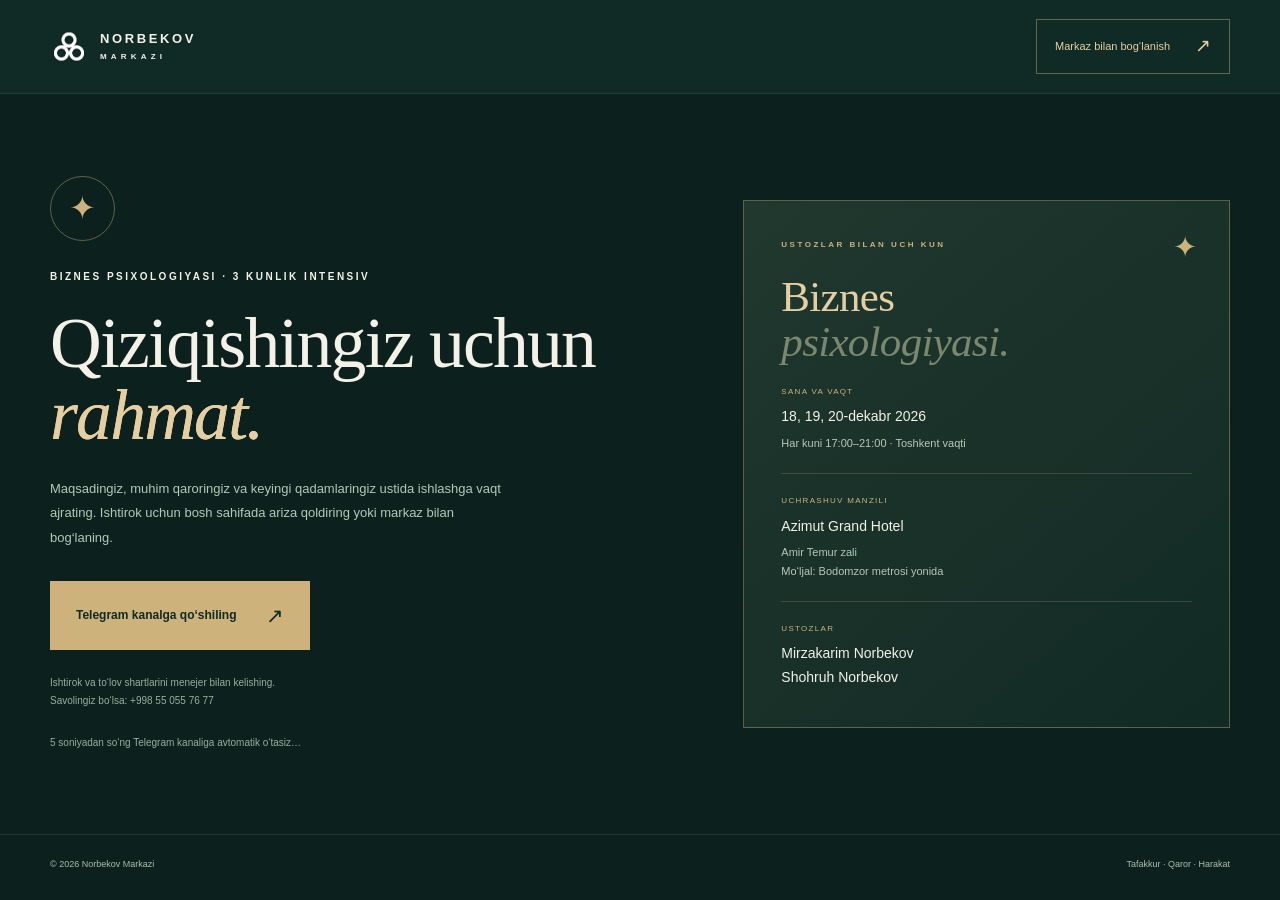
==== commit 9d6eace3: "Rahmat sahifasida faqat Telegram kanal tugmasini qoldirish Boshqa tugmalar olib tashlandi, endi faqa" ====
--- a/rahmat.html
+++ b/rahmat.html
@@ -21,8 +21,9 @@
     <p class="eyebrow" id="thank-you-eyebrow">BIZNES PSIXOLOGIYASI · 3 KUNLIK INTENSIV</p>
     <h1 id="thank-you-title">Qiziqishingiz uchun<br><em>rahmat.</em></h1>
     <p class="thank-you-description" id="thank-you-description">Maqsadingiz, muhim qaroringiz va keyingi qadamlaringiz ustida ishlashga vaqt ajrating. Ishtirok uchun bosh sahifada ariza qoldiring yoki markaz bilan bog‘laning.</p>
-    <div class="thank-you-actions"><a class="button gold" href="/#dastur">Dasturga qaytish <span aria-hidden="true">↗</span></a><a class="text-link" href="/#tariflar">Tariflarni ko‘rish <span aria-hidden="true">↗</span></a></div>
+    <div class="thank-you-actions"><a class="button gold" id="telegram-cta" href="https://t.me/Mirzakarim_Norbekovv" target="_blank" rel="noopener">Telegram kanalga qo‘shiling <span aria-hidden="true">↗</span></a></div>
     <p class="thank-you-note" id="thank-you-note">Ishtirok va to‘lov shartlarini menejer bilan kelishing.<br>Savolingiz bo‘lsa: <a href="tel:+998550557677">+998 55 055 76 77</a></p>
+    <p class="thank-you-note" id="telegram-redirect-note">5 soniyadan so‘ng Telegram kanaliga avtomatik o‘tasiz…</p>
   </div>
   <aside class="thank-you-card" aria-label="Intensiv tafsilotlari">
     <p class="eyebrow">USTOZLAR BILAN UCH KUN</p><h2>Biznes<br><em>psixologiyasi.</em></h2>
--- a/style.css
+++ b/style.css
@@ -1,5 +1,5 @@
 :root{--green:#102a25;--deep:#0c211d;--cream:#f4f1e9;--paper:#fbf9f4;--gold:#cdb27c;--gold-light:#e5cfa2;--ink:#1c302a;--muted:#69726a;--line:#d9dbd0;--serif:'Cormorant Garamond',Georgia,serif;--sans:Manrope,Arial,sans-serif}
-*{box-sizing:border-box}html{scroll-behavior:smooth;scroll-padding-top:95px}body{margin:0;background:var(--cream);color:var(--ink);font-family:var(--sans);font-size:15px;line-height:1.7;-webkit-font-smoothing:antialiased}body.dialog-open{overflow:hidden}button,a{-webkit-tap-highlight-color:transparent}a{color:inherit;text-decoration:none}button,input{font:inherit}button{cursor:pointer}button,a{touch-action:manipulation}img{display:block;max-width:100%;height:auto}button{color:inherit}h1,h2,h3,p{margin:0}h1,h2,h3{font-weight:400}h2{font:500 clamp(42px,4.6vw,68px)/1.06 var(--serif);letter-spacing:-1.5px}h2 em{font-weight:400;color:#7b886e}em{font-style:italic}button:focus-visible,a:focus-visible,summary:focus-visible,[tabindex]:focus-visible{outline:3px solid #b19053;outline-offset:5px}::selection{background:var(--gold);color:var(--deep)}[hidden]{display:none!important}.container{width:min(1240px,calc(100% - 100px));margin-inline:auto}.dark{background:var(--green);color:var(--cream)}.section{padding:112px 0}.intro{background:var(--paper)}.mentors{background:var(--paper)}.atmosphere{background:#efece2;border-top:1px solid #d9d7c9}.faq{background:var(--paper);border-top:1px solid #dfe3d8}.eyebrow{font-size:10px;letter-spacing:2.5px;font-weight:700;line-height:1.7}.dark .eyebrow{color:var(--gold)}.section-heading{display:grid;grid-template-columns:1fr 2.4fr;gap:36px;margin-bottom:58px}.section-heading>.eyebrow{padding-top:8px}.section-heading>div:only-child{grid-column:1/-1}.section-lead{max-width:640px;margin-top:28px;color:var(--muted);font-size:18px}.button{display:inline-flex;align-items:center;justify-content:space-between;gap:30px;padding:19px 25px;min-height:60px;border:1px solid transparent;font-size:12px;line-height:1.4;font-weight:700;transition:background .2s,transform .2s;color:var(--green)}.button.gold{background:var(--gold)}.button.gold:hover{background:var(--gold-light);transform:translateY(-2px)}.button span{font-size:21px;font-weight:400}.text-link{display:inline-flex;align-items:center;gap:18px;font-size:11px;font-weight:600;border:0;border-bottom:1px solid currentColor;padding:4px 0;background:none;transition:color .2s}.text-link:hover{color:#9f7d41}.text-link span{font-size:19px}.skip-link{position:fixed;top:-100px;left:20px;padding:12px;background:var(--gold);z-index:200}.skip-link:focus{top:12px}
+*{box-sizing:border-box}html{scroll-behavior:smooth;scroll-padding-top:95px}body{margin:0;background:var(--cream);color:var(--ink);font-family:var(--sans);font-size:15px;line-height:1.7;-webkit-font-smoothing:antialiased}body.dialog-open{overflow:hidden}button,a{-webkit-tap-highlight-color:transparent}a{color:inherit;text-decoration:none}button,input{font:inherit}button{cursor:pointer}button,a{touch-action:manipulation}img{display:block;max-width:100%;height:auto}button{color:inherit}h1,h2,h3,p{margin:0}h1,h2,h3{font-weight:400}h2{font:500 clamp(42px,4.6vw,68px)/1.06 var(--serif);letter-spacing:-1.5px}h2 em{font-weight:400;color:#7b886e}em{font-style:italic}button:focus-visible,a:focus-visible,summary:focus-visible,[tabindex]:focus-visible{outline:3px solid #b19053;outline-offset:5px}::selection{background:var(--gold);color:var(--deep)}[hidden]{display:none!important}.container{width:min(1240px,calc(100% - 100px));margin-inline:auto}.dark{background:var(--green);color:var(--cream)}.section{padding:112px 0}.intro{background:var(--paper)}.mentors{background:var(--paper)}.atmosphere{background:#efece2;border-top:1px solid #d9d7c9}.faq{background:var(--paper);border-top:1px solid #dfe3d8}.eyebrow{font-size:10px;letter-spacing:2.5px;font-weight:700;line-height:1.7}.dark .eyebrow{color:var(--gold)}.section-heading{display:grid;grid-template-columns:1fr 2.4fr;gap:36px;margin-bottom:58px}.section-heading>.eyebrow{padding-top:8px}.section-heading>div:only-child{grid-column:1/-1}.section-lead{max-width:640px;margin-top:28px;color:var(--muted);font-size:18px}.button{display:inline-flex;align-items:center;justify-content:space-between;gap:30px;padding:19px 25px;min-height:60px;border:1px solid transparent;font-size:12px;line-height:1.4;font-weight:700;transition:background .2s,transform .2s;color:var(--green)}.button.gold{background:var(--gold)}.button.gold:hover{background:var(--gold-light);transform:translateY(-2px)}.button span{font-size:21px;font-weight:400}.text-link{display:inline-flex;align-items:center;gap:18px;font-size:11px;font-weight:600;border:0;border-bottom:1px solid currentColor;padding:4px 0;background:none;transition:color .2s}.text-link:hover{color:#9f7d41}.text-link span{font-size:19px}.skip-link{position:fixed;top:-100px;left:20px;padding:12px;background:var(--gold);z-index:200}.skip-link:focus{top:12px}.reveal{opacity:0;transform:translateY(26px);transition:opacity .8s cubic-bezier(.16,.84,.44,1),transform .8s cubic-bezier(.16,.84,.44,1);will-change:opacity,transform}.reveal.is-visible{opacity:1;transform:translateY(0)}@media(prefers-reduced-motion:reduce){.reveal{opacity:1;transform:none;transition:none}}
 .header{height:94px;background:var(--green);color:var(--cream);border-bottom:1px solid #ffffff16;position:sticky;top:0;z-index:30}.nav-wrap{height:100%;display:flex;align-items:center;justify-content:space-between;gap:30px}.brand{display:flex;gap:12px;align-items:center;flex-shrink:0}.brand img{width:38px;height:34px;object-fit:contain}.brand>span{font-size:13px;line-height:1.25;letter-spacing:2.6px;font-weight:600}.brand small{display:block;font-size:8px;letter-spacing:4.2px;margin-top:5px}.nav{display:flex;gap:31px;font-size:11px;color:#d6ded6}.nav a{position:relative;padding:10px 0}.nav a:after{content:'';position:absolute;bottom:3px;left:0;width:0;height:1px;background:var(--gold);transition:width .2s}.nav a:hover:after{width:100%}.nav-cta{font-size:11px;border:1px solid #cdb27c70;padding:10px 18px;color:var(--gold-light);display:flex;gap:25px;align-items:center}.nav-cta span{font-size:19px}.menu-toggle{display:none;background:none;border:0;padding:12px}.menu-toggle span{display:block;width:22px;height:1px;background:var(--cream);margin:6px 0}
 .hero{position:relative;overflow:hidden;background:radial-gradient(ellipse at 72% 37%,#254138 0%,#102a25 52%)}.hero-grid{display:grid;grid-template-columns:1.08fr 1fr;min-height:713px;padding-top:64px;position:relative}.hero-topbar{display:none}.hero-copy{position:relative;z-index:2;padding-bottom:54px}.hero .eyebrow{display:flex;align-items:center;gap:13px;font-size:11px;letter-spacing:2px}.gold-line{width:32px;height:1px;background:var(--gold)}h1{font:400 clamp(78px,8.3vw,122px)/.96 var(--serif);letter-spacing:-3px;margin:30px 0 26px}h1 em{background:linear-gradient(100deg,#b89560 0%,#e5cfa2 15%,#fffaf0 32%,#e5cfa2 48%,#b89560 65%,#e5cfa2 85%,#fffaf0 100%);background-size:300% auto;background-position:0% 50%;-webkit-background-clip:text;background-clip:text;color:transparent;animation:hero-shimmer 3s linear infinite}
 @keyframes hero-shimmer{0%{background-position:0% 50%}100%{background-position:-300% 50%}}
@@ -17,7 +17,7 @@
 @media(min-width:1500px){.hero-grid{min-height:775px}.hero-art{margin-top:20px}.hero-person{bottom:0}.hero-copy{padding-top:20px}}
 @media(max-width:1150px){.container{width:calc(100% - 64px)}.nav{gap:20px}.hero-grid{min-height:670px;padding-top:48px;grid-template-columns:1.15fr 1fr}h1{font-size:88px}.hero-person{height:92%;right:2%;bottom:30px}.hero-caption{left:20px;bottom:28px;max-width:260px;padding:15px 20px}.hero-caption p{font-size:19px}.hero-actions{gap:20px}.hero-actions .text-link{font-size:9px}.program-layout{gap:45px}.plan{padding:24px 17px 18px}.plan-price{font-size:23px}.mentor-info{grid-template-columns:1fr}.mentor-info p{max-width:340px}.faq-grid{gap:55px}.gallery-heading h2{font-size:40px}.section-heading{grid-template-columns:1fr 2.7fr}}
 @media(max-width:900px){.nav{gap:17px;font-size:10px}.brand>span{font-size:11px}.nav-cta{padding:9px 13px;gap:15px}.hero-grid{min-height:680px;grid-template-columns:1.3fr 1fr}h1{font-size:78px}.hero-actions{align-items:flex-start;flex-direction:column;gap:18px}.hero-person{bottom:93px;right:0;height:85%}.hero-caption{left:0;bottom:20px}.hero-motto{font-size:19px}.hero-description{max-width:315px;font-size:13px}.hero-bottom span:nth-child(2){display:none}.section{padding:82px 0}.section-heading{display:block;margin-bottom:38px}.section-heading .eyebrow{margin-bottom:23px}.section-lead{max-width:600px;font-size:16px}.audience-grid h3{font-size:29px}.audience-grid article{padding-right:23px}.audience-grid article+article{padding-left:23px}.program-layout{grid-template-columns:1fr 1.25fr;gap:30px}.program-visual{height:520px}.day summary{gap:16px}.day h3{font-size:29px}.day-content{padding-left:0}.day-number{font-size:30px;min-width:32px}.mentor-grid{gap:25px}.gallery-heading{display:block}.gallery-heading>p{max-width:450px;margin-top:23px}.gallery-item{height:260px}.plans{grid-template-columns:repeat(2,1fr);gap:20px}.plan{padding:27px}.plan-price{font-size:30px}.plan li{font-size:12px}.plan .gift{font-size:12px}.plan .button{font-size:12px}.plan-subtitle{min-height:0}.faq-grid{grid-template-columns:1fr;gap:40px}.faq-grid h2{margin-bottom:23px}.footer-top p{display:none}.closing h2{font-size:62px}.atmosphere{padding-top:0}}
-@media(max-width:640px){html{scroll-padding-top:84px}.container{width:calc(100% - 40px)}.header{display:none}.brand img{width:30px;height:29px}.brand>span{font-size:10px;letter-spacing:2px}.brand small{font-size:6px;letter-spacing:3.3px}.nav-wrap{gap:10px}.nav-cta{margin-left:auto;font-size:9px;padding:8px 11px;gap:12px}.nav-cta span{font-size:17px}.menu-toggle{display:block;padding:6px}.nav{display:none;position:absolute;left:0;right:0;top:76px;padding:20px;background:var(--deep);flex-direction:column;gap:0;border-bottom:1px solid #cdb27c50;box-shadow:0 20px 30px #0002}.nav.open{display:flex}.nav a{padding:13px 0;font-size:13px}.hero-grid{display:flex;flex-direction:column;min-height:0;padding-top:40px}.hero-topbar{display:flex;justify-content:space-between;align-items:center;gap:10px;padding-top:18px;letter-spacing:.2px}.topbar-item{display:flex;align-items:center;gap:8px;background:#ffffff14;border:1px solid #cdb27c55;border-radius:30px;padding:10px 14px;font-size:13px;font-weight:600;color:var(--gold-light)}.topbar-icon{width:18px;height:18px;flex-shrink:0;stroke:var(--gold-light);stroke-width:2.6}.hero-copy{padding-bottom:0;display:contents}.hero-grid .eyebrow{order:1}.hero-grid h1{order:2}.hero-grid .hero-art{order:3}.hero-grid .hero-actions{order:4}.hero-grid .hero-motto{order:5}.hero-grid .hero-description{order:6}.hero-grid .hero-date{order:7}.hero .eyebrow{font-size:9px;letter-spacing:1.6px}.gold-line{width:23px}h1{font-size:clamp(68px,19vw,112px);letter-spacing:-2px;margin:27px 0 23px}.hero-motto{font-size:21px;line-height:1.6;margin-top:26px}.hero-description{font-size:15px;max-width:350px;margin:20px 0 24px}.hero-actions{flex-direction:row;align-items:center;flex-wrap:wrap;gap:17px}.hero-actions .button{font-size:13px;padding:18px 22px;min-height:58px;gap:16px}.hero-actions .button span{font-size:21px}.hero-actions .text-link{font-size:11px;gap:10px}.hero-date{display:none}.hero-date small{font-size:12px}.hero-art{height:410px;flex:none;margin:25px 0 0;width:100%;align-self:center;max-width:450px}.hero-person{height:100%;width:auto;right:50%;transform:translateX(50%);bottom:0}.hero-art:after{height:120px;inset:auto -20px 0}.hero-caption{left:16px;bottom:16px;max-width:230px;padding:13px 17px}.hero-caption p{font-size:18px}.hero-bottom{margin-top:15px;padding:19px 0;font-size:7px;letter-spacing:1.6px}.section{padding:66px 0}h2{font-size:41px;letter-spacing:-1px}.eyebrow{font-size:8px;letter-spacing:2px}.section-heading .eyebrow{margin-bottom:21px}.section-lead{font-size:14px;margin-top:23px;line-height:1.85}.audience-grid{grid-template-columns:1fr}.audience-grid article,.audience-grid article+article{padding:27px 0 27px 45px;border-left:0;position:relative}.audience-grid article+article{border-top:1px solid var(--line)}.item-number{position:absolute;left:0;top:27px;font-size:26px}.audience-grid h3{font-size:26px;margin:0 0 14px}.audience-grid p{max-width:100%;font-size:14px}.intro-note{gap:17px;margin-top:25px;font-size:12px;align-items:flex-start}.program-layout{grid-template-columns:1fr;gap:27px}.program-visual{height:300px}.program-visual img{object-position:center 40%}.photo-label{bottom:23px;left:23px}.photo-label p{font-size:28px}.photo-label p br{display:none}.photo-label p{max-width:240px}.photo-label span{font-size:7px}.day summary{padding:22px 0;gap:18px}.day h3{font-size:30px}.day-content{padding-left:50px;font-size:11px}.day-result{font-size:11px}.mentor-grid{grid-template-columns:1fr;gap:39px}.mentor-image.elder img{height:100%;object-fit:cover;object-position:center;width:100%}.mentor-info{display:grid;grid-template-columns:1fr 1.1fr;gap:17px;padding-top:22px}.mentor-info h3{font-size:31px}.mentor-info p{font-size:10px;line-height:1.85;padding:0}.mentor-image .shohruh{object-position:center 34%}.mentor-role{font-size:7px}.atmosphere{padding-top:0}.gallery-heading{margin-bottom:26px}.gallery-heading h2{font-size:37px}.gallery-heading>p{font-size:12px}.gallery{grid-template-columns:1fr 1fr;gap:12px}.gallery .wide{grid-column:1/-1;height:230px}.gallery-item{height:215px}.gallery-footnote{font-size:9px}.pricing-heading h2{font-size:46px}.pricing-heading>p:last-child{font-size:12px}.price-period{margin:29px 0 29px;gap:12px}.period-options{width:100%}.period-options button{flex:1;font-size:9px;padding:11px 7px;white-space:nowrap}.plans{grid-template-columns:1fr;gap:20px}.plan{padding:29px}.plan h3{font-size:39px}.plan-subtitle{margin-bottom:23px;font-size:11px}.plan-price{font-size:34px}.plan-price.unknown{font-size:24px}.plan-currency{font-size:11px}.plan li{font-size:12px;margin-bottom:12px}.plan .gift{min-height:0;font-size:12px;padding:17px}.plan .button{min-height:53px;font-size:12px}.plan-label{font-size:8px}.pricing-note{flex-direction:column;align-items:flex-start;gap:16px}.pricing-note>span{font-size:9px}.faq-grid h2{font-size:42px}.faq-list summary{font-size:15px}.closing{padding:65px 0}.closing h2{font-size:54px}.closing p:not(.eyebrow){font-size:11px}.closing .button{font-size:14px;min-width:270px}.footer-top{flex-wrap:wrap;gap:28px;padding:30px 0}.footer-top>a:last-child{font-size:11px}.footer-bottom{flex-wrap:wrap;padding-bottom:95px;font-size:8px;gap:15px}.footer-bottom>span:nth-child(2){display:none}.footer-bottom a{margin-left:auto}.mobile-cta{display:flex;position:fixed;bottom:0;left:0;right:0;padding:12px 20px calc(12px + env(safe-area-inset-bottom));background:#102a25f7;border-top:1px solid #cdb27c4f;z-index:25;color:var(--cream);justify-content:space-between;align-items:center;gap:20px;box-shadow:0 -6px 24px #0001}.mobile-cta>span{font-size:10px}.mobile-cta small{display:block;font-size:8px;color:var(--gold);margin-top:2px}.mobile-cta>a{font-size:10px;background:var(--gold);color:var(--green);padding:13px 16px;font-weight:700}.contact-dialog{padding:35px 26px}.contact-dialog h2{font-size:48px}.contact-dialog h3{font-size:27px}.dialog-price{font-size:26px}.dialog-close{right:9px;top:5px}.lightbox{padding:45px 12px 15px}.lightbox-controls{gap:10px}}
+@media(max-width:640px){html{scroll-padding-top:84px}.container{width:calc(100% - 40px)}.header{display:none}.brand img{width:30px;height:29px}.brand>span{font-size:10px;letter-spacing:2px}.brand small{font-size:6px;letter-spacing:3.3px}.nav-wrap{gap:10px}.nav-cta{margin-left:auto;font-size:9px;padding:8px 11px;gap:12px}.nav-cta span{font-size:17px}.menu-toggle{display:block;padding:6px}.nav{display:none;position:absolute;left:0;right:0;top:76px;padding:20px;background:var(--deep);flex-direction:column;gap:0;border-bottom:1px solid #cdb27c50;box-shadow:0 20px 30px #0002}.nav.open{display:flex}.nav a{padding:13px 0;font-size:13px}.hero-grid{display:flex;flex-direction:column;min-height:0;padding-top:18px}.hero-topbar{display:flex;flex-wrap:wrap;justify-content:flex-start;align-items:center;gap:10px;padding-top:8px;letter-spacing:.2px}.topbar-item{display:flex;align-items:center;gap:7px;background:#ffffff14;border:1px solid #cdb27c55;border-radius:30px;padding:9px 13px;font-size:11px;font-weight:600;color:var(--gold-light);white-space:nowrap}.topbar-icon{width:18px;height:18px;flex-shrink:0;stroke:var(--gold-light);stroke-width:2.6}.hero-copy{padding-bottom:0;display:contents}.hero-grid .eyebrow{order:1}.hero-grid h1{order:2}.hero-grid .hero-actions{order:3}.hero-grid .hero-art{order:4}.hero-grid .hero-motto{order:5}.hero-grid .hero-description{order:6}.hero-grid .hero-date{order:7}.hero .eyebrow{font-size:9px;letter-spacing:1.6px;margin-top:6px}.gold-line{width:23px}h1{font-size:clamp(68px,19vw,112px);letter-spacing:-2px;margin:14px 0 16px}.hero-motto{font-size:21px;line-height:1.6;margin-top:24px}.hero-description{font-size:15px;max-width:350px;margin:20px 0 24px}.hero-actions{flex-direction:row;align-items:center;flex-wrap:wrap;gap:17px;margin-bottom:2px}.hero-actions .button{order:2;font-size:13px;padding:18px 22px;min-height:58px;gap:16px}.hero-actions .button span{font-size:21px}.hero-actions .text-link{order:1;font-size:11px;gap:10px}.hero-date{display:none}.hero-date small{font-size:12px}.hero-art{height:330px;flex:none;margin:16px 0 0;width:100%;align-self:center;max-width:450px}.hero-person{height:100%;width:auto;right:50%;transform:translateX(50%);bottom:0}.hero-art:after{height:120px;inset:auto -20px 0}.hero-caption{left:16px;bottom:16px;max-width:230px;padding:13px 17px}.hero-caption p{font-size:18px}.hero-bottom{margin-top:15px;padding:19px 0;font-size:7px;letter-spacing:1.6px}.section{padding:66px 0}h2{font-size:41px;letter-spacing:-1px}.eyebrow{font-size:8px;letter-spacing:2px}.section-heading .eyebrow{margin-bottom:21px}.section-lead{font-size:14px;margin-top:23px;line-height:1.85}.audience-grid{grid-template-columns:1fr}.audience-grid article,.audience-grid article+article{padding:27px 0 27px 45px;border-left:0;position:relative}.audience-grid article+article{border-top:1px solid var(--line)}.item-number{position:absolute;left:0;top:27px;font-size:26px}.audience-grid h3{font-size:26px;margin:0 0 14px}.audience-grid p{max-width:100%;font-size:14px}.intro-note{gap:17px;margin-top:25px;font-size:12px;align-items:flex-start}.program-layout{grid-template-columns:1fr;gap:27px}.program-visual{height:300px}.program-visual img{object-position:center 40%}.photo-label{bottom:23px;left:23px}.photo-label p{font-size:28px}.photo-label p br{display:none}.photo-label p{max-width:240px}.photo-label span{font-size:7px}.day summary{padding:22px 0;gap:18px}.day h3{font-size:30px}.day-content{padding-left:50px;font-size:11px}.day-result{font-size:11px}.mentor-grid{grid-template-columns:1fr;gap:39px}.mentor-image.elder img{height:100%;object-fit:cover;object-position:center;width:100%}.mentor-info{display:grid;grid-template-columns:1fr 1.1fr;gap:17px;padding-top:22px}.mentor-info h3{font-size:31px}.mentor-info p{font-size:10px;line-height:1.85;padding:0}.mentor-image .shohruh{object-position:center 34%}.mentor-role{font-size:7px}.atmosphere{padding-top:0}.gallery-heading{margin-bottom:26px}.gallery-heading h2{font-size:37px}.gallery-heading>p{font-size:12px}.gallery{grid-template-columns:1fr 1fr;gap:12px}.gallery .wide{grid-column:1/-1;height:230px}.gallery-item{height:215px}.gallery-footnote{font-size:9px}.pricing-heading h2{font-size:46px}.pricing-heading>p:last-child{font-size:12px}.price-period{margin:29px 0 29px;gap:12px}.period-options{width:100%}.period-options button{flex:1;font-size:9px;padding:11px 7px;white-space:nowrap}.plans{grid-template-columns:1fr;gap:20px}.plan{padding:29px}.plan h3{font-size:39px}.plan-subtitle{margin-bottom:23px;font-size:11px}.plan-price{font-size:34px}.plan-price.unknown{font-size:24px}.plan-currency{font-size:11px}.plan li{font-size:12px;margin-bottom:12px}.plan .gift{min-height:0;font-size:12px;padding:17px}.plan .button{min-height:53px;font-size:12px}.plan-label{font-size:8px}.pricing-note{flex-direction:column;align-items:flex-start;gap:16px}.pricing-note>span{font-size:9px}.faq-grid h2{font-size:42px}.faq-list summary{font-size:15px}.closing{padding:65px 0}.closing h2{font-size:54px}.closing p:not(.eyebrow){font-size:11px}.closing .button{font-size:14px;min-width:270px}.footer-top{flex-wrap:wrap;gap:28px;padding:30px 0}.footer-top>a:last-child{font-size:11px}.footer-bottom{flex-wrap:wrap;padding-bottom:95px;font-size:8px;gap:15px}.footer-bottom>span:nth-child(2){display:none}.footer-bottom a{margin-left:auto}.mobile-cta{display:flex;position:fixed;bottom:0;left:0;right:0;padding:12px 20px calc(12px + env(safe-area-inset-bottom));background:#102a25f7;border-top:1px solid #cdb27c4f;z-index:25;color:var(--cream);justify-content:space-between;align-items:center;gap:20px;box-shadow:0 -6px 24px #0001;transform:translateY(100%);transition:transform .25s ease;pointer-events:none}.mobile-cta.visible{transform:translateY(0);pointer-events:auto}.mobile-cta>span{font-size:10px}.mobile-cta small{display:block;font-size:8px;color:var(--gold);margin-top:2px}.mobile-cta>a{font-size:10px;background:var(--gold);color:var(--green);padding:13px 16px;font-weight:700}.contact-dialog{padding:35px 26px}.contact-dialog h2{font-size:48px}.contact-dialog h3{font-size:27px}.dialog-price{font-size:26px}.dialog-close{right:9px;top:5px}.lightbox{padding:45px 12px 15px}.lightbox-controls{gap:10px}}
 .hero-motto{max-width:450px}.hero-description{max-width:425px}.program .section-lead{color:#b8c6b9;font-size:14px;line-height:1.9;max-width:650px}.program-visual{position:sticky;top:120px;height:620px}.program .photo-label p{font-size:29px;line-height:1.25}.day-content{font-size:13px;line-height:1.9}.day-content .day-question{font:500 28px/1.15 var(--serif);color:var(--gold-light);margin:0 0 18px;max-width:440px}.day-content strong{font-weight:600;color:#e0e6d9}.day-content li{margin:17px 0}.day-result{font-size:12px;line-height:1.9}.day-result strong{display:block;margin:6px 0}.program-takeaways{display:grid;grid-template-columns:repeat(3,1fr);margin-top:55px;border-top:1px solid #cdb27c40;border-bottom:1px solid #cdb27c40}.program-takeaways>div{padding:26px 0}.program-takeaways>div+div{padding-left:35px;border-left:1px solid #cdb27c25}.program-takeaways span{font-size:11px;letter-spacing:2px;color:var(--gold)}.program-takeaways p{font:400 34px/1.2 var(--serif);margin-top:14px}.program-next{display:flex;justify-content:space-between;align-items:center;gap:25px;margin-top:30px}.program-next p{font-size:15px;color:#adbdad}.program-next .text-link{color:var(--gold-light)}
 @media(max-width:900px){.program-visual{height:560px}.day-content{font-size:15px}.day-content .day-question{font-size:25px}.program .section-lead{font-size:13px}.program .photo-label p{font-size:25px}.program-takeaways p{font-size:28px}.program-takeaways>div+div{padding-left:20px}}
 @media(max-width:640px){.hero-motto{font-size:16px;max-width:350px}.program-visual{position:relative;top:auto;height:330px}.program .section-lead{font-size:12px}.program .photo-label p{max-width:260px;font-size:25px}.program .photo-label p br{display:block}.day-content{padding-left:0;font-size:15px}.day-content .day-question{font-size:29px;max-width:310px}.day summary small{font-size:10px;letter-spacing:1px;max-width:235px}.day-content li{margin:17px 0}.day-result{font-size:15px}.program-takeaways{grid-template-columns:1fr;margin-top:35px}.program-takeaways>div,.program-takeaways>div+div{padding:22px 0;border-left:0}.program-takeaways>div+div{border-top:1px solid #cdb27c25}.program-takeaways p{font-size:27px}.program-takeaways p br{display:none}.program-next{flex-direction:column;align-items:flex-start;gap:15px}.program-next p{font-size:11px}.closing h2{font-size:45px}}
@@ -27,10 +27,10 @@
 .pricing-heading{max-width:800px}.pricing-heading>p:last-child{max-width:600px;line-height:1.9}.plans{grid-template-columns:repeat(2,minmax(0,1fr));gap:24px}.plan{padding:35px;min-width:0}.plan-top{display:flex;justify-content:space-between;align-items:center;gap:20px}.plan-top>div{min-width:0}.plan-symbol{display:none}.featured .plan-symbol{display:block;font:400 38px var(--serif);color:#9b8353}.vip .plan-symbol{color:var(--gold)}.plan.featured{padding:38px;border-top:3px solid var(--gold)}.plan.premium{background:linear-gradient(145deg,#fcfaf3,#f6f1e3);border-color:#b8a77e}.plan.vip{background:radial-gradient(ellipse at 100% 0%,#2b4638,var(--green) 65%)}.plan-label{font-size:11px;letter-spacing:1.4px;line-height:1.8;margin-bottom:13px}.plan h3{font-size:43px}.featured h3{font-size:57px}.plan-subtitle{font-size:15px;line-height:1.7;min-height:0;max-width:420px;margin:13px 0 22px}.featured .plan-subtitle{font:500 25px/1.25 var(--serif);color:var(--ink);min-height:63px}.vip .plan-subtitle{color:var(--gold-light)}.plan-description{font-size:15px;line-height:1.9;color:var(--muted);max-width:465px;min-height:70px;margin-bottom:26px}.vip .plan-description{color:#bbcabd}.plan-price{font-size:34px}.featured .plan-price{font-size:43px}.plan-currency{font-size:14px;margin-bottom:25px}.plan-upgrade{padding:17px 19px;background:#e9e4d5;border-left:2px solid #b3955d;margin-bottom:24px;min-height:108px}.plan-upgrade>span{display:block;font-size:11px;letter-spacing:1px;font-weight:700;color:#796038;line-height:1.7}.plan-upgrade>p{font-size:14px;line-height:1.8;margin-top:7px;max-width:420px;color:#5b6658}.vip .plan-upgrade{background:#cdb27c10;border-color:var(--gold)}.vip .plan-upgrade>span{color:var(--gold-light)}.vip .plan-upgrade>p{color:#c2cfbd}.plan-metrics{display:grid;grid-template-columns:repeat(3,minmax(0,1fr));gap:0;margin:0 0 28px}.plan-metrics>div{padding-right:14px}.plan-metrics>div+div{padding-left:19px;border-left:1px solid #d5d8c8}.vip .plan-metrics>div+div{border-color:#cdb27c35}.plan-metrics strong{display:block;font:500 35px/1.2 var(--serif);color:#82683b}.vip .plan-metrics strong{color:var(--gold-light)}.plan-metrics span{display:block;font-size:12px;line-height:1.6;margin-top:8px;color:var(--muted)}.vip .plan-metrics span{color:#b4c4b4}.plan-includes{font-size:11px;letter-spacing:1.3px;color:var(--muted);margin-bottom:19px}.vip .plan-includes{color:#9fb59f}.plan li{font-size:15px;line-height:1.8;margin-bottom:13px}.plan .gift{font-size:14px;line-height:1.7;padding:18px 20px;min-height:0;margin-bottom:23px}.gift>span{font-size:11px}.plan .gift strong{font-weight:700}.plan .button{font-size:14px;min-height:57px;padding:16px 20px}.plan-rule{margin-bottom:21px}.venue{margin-top:40px;padding:28px;background:#ebe9df;border:1px solid #d7d5c6}.venue-photos{display:grid;grid-template-columns:1.6fr 1fr;gap:16px;margin-bottom:28px}.venue-photos img{width:100%;height:280px;object-fit:cover;display:block}.venue-info{display:flex;align-items:center;gap:30px}.venue-icon{width:68px;height:68px;border:1px solid #bdab86;border-radius:50%;display:grid;place-items:center;flex-shrink:0}.venue-icon svg{width:32px;height:32px;stroke:#977746;stroke-width:1.25}.venue .eyebrow{font-size:11px;color:#857144;letter-spacing:1.8px}.venue h3{font:500 35px/1.15 var(--serif);margin-top:12px}.venue-hall{font-size:17px;margin-top:7px}.venue-landmark{font-size:14px;color:var(--muted);margin-top:8px}.venue-info>.text-link{margin-left:auto;flex-shrink:0;color:#826a3f}
 @media(max-width:900px){.plan,.plan.featured{padding:28px}.plan-description{min-height:115px}.featured .plan-subtitle{font-size:24px;min-height:92px}.plan-metrics>div{padding-right:8px}.plan-metrics>div+div{padding-left:11px}.plan-metrics strong{font-size:30px}.plan-metrics span{font-size:11px}.plan-upgrade{min-height:137px}.featured .plan-price{font-size:35px}.venue{padding:22px}.venue-photos{grid-template-columns:1fr 1fr}.venue-photos img{height:200px}.venue-info{gap:23px;flex-wrap:wrap}.venue h3{font-size:31px}.venue-info>.text-link{font-size:13px}}
 @media(max-width:640px){.plans{grid-template-columns:1fr;gap:23px}.plan,.plan.featured{padding:27px 24px}.plan h3{font-size:39px}.featured h3{font-size:49px}.featured .plan-subtitle{font-size:26px;min-height:0;margin:15px 0 18px}.plan-description{min-height:0;margin-bottom:24px}.plan-subtitle{font-size:15px}.plan-label{font-size:10px;letter-spacing:1.1px}.featured .plan-symbol{font-size:32px}.featured .plan-price{font-size:36px}.plan-upgrade{min-height:0;padding:17px 16px}.plan-upgrade>span{font-size:11px}.plan-metrics{margin-bottom:26px}.plan-metrics strong{font-size:31px}.plan-metrics span{font-size:11px}.plan .gift{padding:17px 15px}.plan .button{font-size:14px}.plan-includes{font-size:10px}.venue{padding:20px}.venue-photos{grid-template-columns:1fr;gap:12px}.venue-photos img{height:190px}.venue-info{align-items:flex-start;flex-wrap:wrap;gap:20px}.venue-icon{width:46px;height:46px;margin-top:2px}.venue-icon svg{width:24px;height:24px}.venue-info>div:nth-child(2){flex:1;min-width:160px}.venue .eyebrow{font-size:10px;letter-spacing:1.1px}.venue h3{font-size:29px}.venue-hall{font-size:15px}.venue-landmark{font-size:13px}.venue-info>.text-link{margin-left:66px}.pricing-heading h2{font-size:43px}}
-.methodology{padding:76px 0 46px;background:#efece2;border-bottom:1px solid #d9d7c9}.methodology-heading{display:flex;justify-content:space-between;align-items:flex-start;gap:40px;margin-bottom:47px}.methodology-heading>.eyebrow{padding-top:8px;color:#8b7145}.methodology-heading h2{font-size:54px;line-height:1.1;letter-spacing:-.8px}.methodology-heading h2 em{color:#8b7145}.methodology-heading h2 br{display:none}.methodology-stats{display:grid;grid-template-columns:1fr 1fr .9fr 1.3fr 1.1fr;list-style:none;margin:0;padding:0;border-top:1px solid #c9cbbd;border-bottom:1px solid #c9cbbd}.methodology-stats>li{padding:31px 23px 29px 0;min-width:0}.methodology-stats>li+li{padding-left:25px;border-left:1px solid #d3d4c7}.methodology-stats strong{display:block;font:700 78px/1.1 var(--serif);letter-spacing:-2px;color:var(--green);white-space:nowrap}.methodology-stats strong>span{font-size:36px;font-weight:700;letter-spacing:-.5px}.methodology-stats p{font-size:14px;line-height:1.7;color:#4c5649;font-weight:500;margin-top:18px;max-width:210px}.methodology-source{font-size:9px;color:#7b8174;margin-top:19px;line-height:1.7}
-@media(max-width:1150px){.methodology-stats strong{font-size:63px}.methodology-stats strong>span{font-size:30px}.methodology-stats>li{padding-right:15px}.methodology-stats>li+li{padding-left:19px}.methodology-stats p{font-size:13px}.methodology-heading h2{font-size:46px}}
-@media(max-width:900px){.methodology{padding-top:62px}.methodology-heading{display:block;margin-bottom:33px}.methodology-heading>.eyebrow{margin-bottom:20px;padding:0}.methodology-stats{grid-template-columns:repeat(3,minmax(0,1fr))}.methodology-stats>li,.methodology-stats>li+li{padding:28px 22px;border-left:0}.methodology-stats>li{border-right:1px solid #d3d4c7}.methodology-stats>li:nth-child(3){border-right:0}.methodology-stats>li:nth-child(n+4){border-top:1px solid #d3d4c7}.methodology-stats>li:last-child{grid-column:2/4;border-right:0}.methodology-stats strong{font-size:68px}.methodology-stats p{font-size:14px}.methodology-heading h2 br{display:block}}
-@media(max-width:640px){.methodology{padding:54px 0 34px}.methodology-heading{margin-bottom:28px}.methodology-heading h2{font-size:42px;line-height:1.08}.methodology-heading>.eyebrow{font-size:8px;margin-bottom:18px}.methodology-stats{grid-template-columns:repeat(2,minmax(0,1fr))}.methodology-stats>li,.methodology-stats>li+li{padding:24px 16px 24px 0;border-right:0;border-left:0}.methodology-stats>li:nth-child(even){padding-left:20px;border-left:1px solid #d3d4c7}.methodology-stats>li:nth-child(n+3){border-top:1px solid #d3d4c7}.methodology-stats>li:last-child{grid-column:1/-1;padding:25px 0;display:flex;gap:24px;align-items:center}.methodology-stats strong{font-size:70px;letter-spacing:-1.7px}.methodology-stats strong>span{font-size:34px}.methodology-stats p{font-size:13px;line-height:1.7;margin-top:12px}.methodology-stats>li:last-child p{margin:0;max-width:160px}.methodology-source{font-size:8px;margin-top:17px}}
+.methodology{padding:76px 0 46px;background:#efece2;border-bottom:1px solid #d9d7c9}.methodology-heading{display:flex;justify-content:space-between;align-items:flex-start;gap:40px;margin-bottom:47px}.methodology-heading>.eyebrow{padding-top:8px;color:#8b7145}.methodology-heading h2{font-size:54px;line-height:1.1;letter-spacing:-.8px}.methodology-heading h2 em{color:#8b7145}.methodology-heading h2 br{display:none}.methodology-stats{display:grid;grid-template-columns:1fr 1fr .9fr 1.3fr 1.1fr;list-style:none;margin:0;padding:0;border-top:1px solid #c9cbbd;border-bottom:1px solid #c9cbbd}.methodology-stats>li{padding:31px 23px 29px 0;min-width:0}.methodology-stats>li+li{padding-left:25px;border-left:1px solid #d3d4c7}.methodology-stats strong{display:block;font:800 86px/1.1 var(--sans);letter-spacing:-1px;color:var(--green);white-space:nowrap}.methodology-stats strong .plus{font-size:.48em;font-weight:800;margin-left:1px}.methodology-stats strong .unit{font-size:.42em;font-weight:700;letter-spacing:-.3px;margin-left:5px}.methodology-stats p{font-size:14px;line-height:1.7;color:#4c5649;font-weight:500;margin-top:18px;max-width:210px}.methodology-source{font-size:9px;color:#7b8174;margin-top:19px;line-height:1.7}
+@media(max-width:1150px){.methodology-stats strong{font-size:70px}.methodology-stats>li{padding-right:15px}.methodology-stats>li+li{padding-left:19px}.methodology-stats p{font-size:13px}.methodology-heading h2{font-size:46px}}
+@media(max-width:900px){.methodology{padding-top:62px}.methodology-heading{display:block;margin-bottom:33px}.methodology-heading>.eyebrow{margin-bottom:20px;padding:0}.methodology-stats{grid-template-columns:repeat(3,minmax(0,1fr))}.methodology-stats>li,.methodology-stats>li+li{padding:28px 22px;border-left:0}.methodology-stats>li{border-right:1px solid #d3d4c7}.methodology-stats>li:nth-child(3){border-right:0}.methodology-stats>li:nth-child(n+4){border-top:1px solid #d3d4c7}.methodology-stats>li:last-child{grid-column:2/4;border-right:0}.methodology-stats strong{font-size:74px}.methodology-stats p{font-size:14px}.methodology-heading h2 br{display:block}}
+@media(max-width:640px){.methodology{padding:54px 0 34px}.methodology-heading{margin-bottom:28px}.methodology-heading h2{font-size:42px;line-height:1.08}.methodology-heading>.eyebrow{font-size:8px;margin-bottom:18px}.methodology-stats{grid-template-columns:repeat(2,minmax(0,1fr))}.methodology-stats>li,.methodology-stats>li+li{padding:24px 16px 24px 0;border-right:0;border-left:0}.methodology-stats>li:nth-child(even){padding-left:20px;border-left:1px solid #d3d4c7}.methodology-stats>li:nth-child(n+3){border-top:1px solid #d3d4c7}.methodology-stats>li:last-child{grid-column:1/-1;padding:25px 0;display:flex;gap:24px;align-items:center}.methodology-stats strong{font-size:76px;letter-spacing:-1px}.methodology-stats p{font-size:13px;line-height:1.7;margin-top:12px}.methodology-stats>li:last-child p{margin:0;max-width:160px}.methodology-source{font-size:8px;margin-top:17px}}
 .hero-bottom>.methodology-link{font-size:8px;color:#c2ccb9;display:flex;gap:14px;align-items:center}.methodology-link>span{font-size:17px;color:var(--gold)}.hero-bottom>.methodology-link:hover{color:var(--gold-light)}
 @media(max-width:640px){.hero-bottom>.methodology-link{font-size:7px;gap:12px}}
 @media(prefers-reduced-motion:reduce){html{scroll-behavior:auto}*,*:before,*:after{transition:none!important;animation:none!important}}
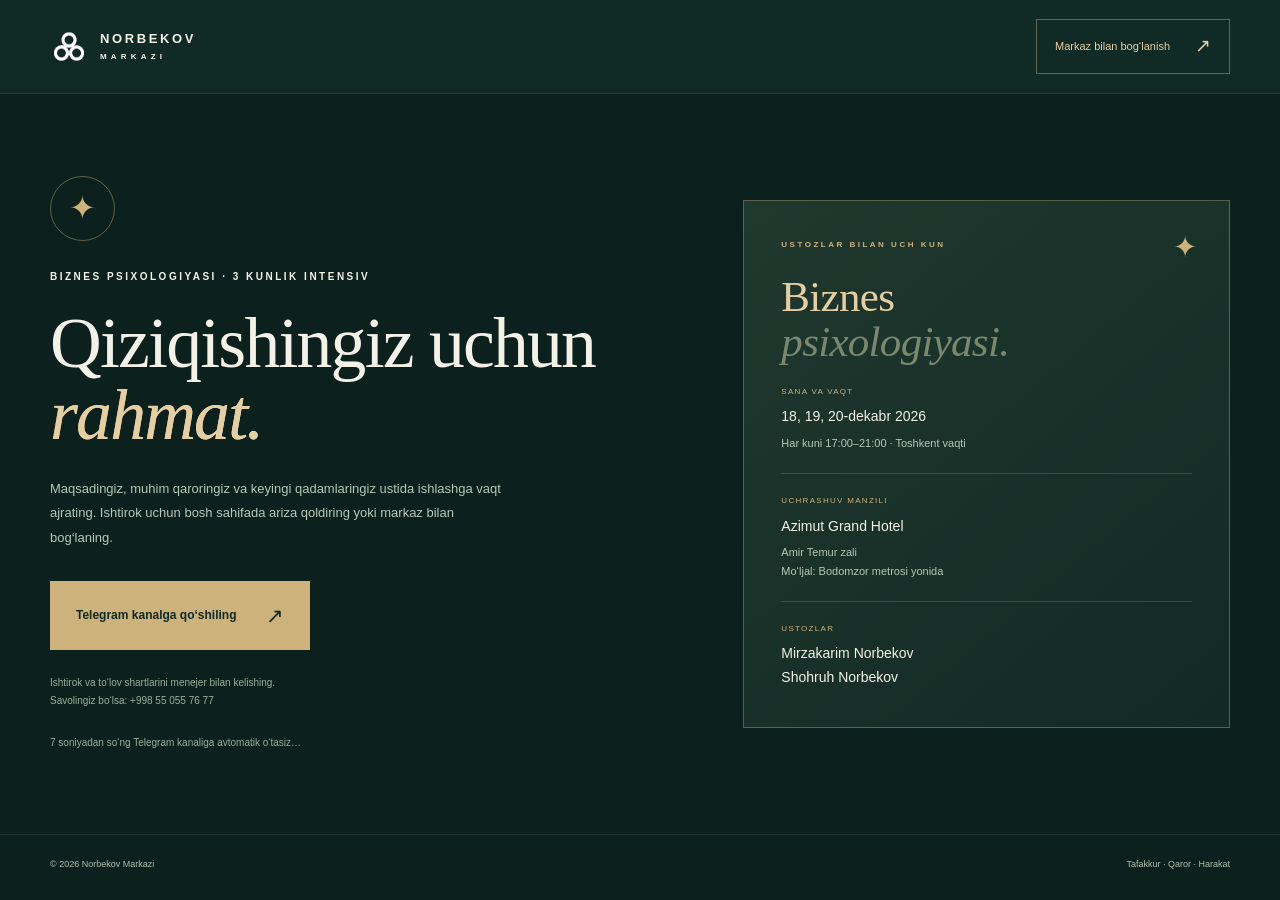
==== commit cd607180: "Saytdagi barcha narxlarni olib tashlash (tariflar, mobil CTA, popup, Rahmat sahifasi)" ====
--- a/rahmat.html
+++ b/rahmat.html
@@ -12,6 +12,23 @@
   <link rel="preload" href="assets/manrope-400.woff2" as="font" type="font/woff2" crossorigin>
   <link rel="stylesheet" href="style.css">
   <script src="thank-you.js" defer></script>
+<!-- Meta Pixel Code -->
+<script>
+!function(f,b,e,v,n,t,s)
+{if(f.fbq)return;n=f.fbq=function(){n.callMethod?
+n.callMethod.apply(n,arguments):n.queue.push(arguments)};
+if(!f._fbq)f._fbq=n;n.push=n;n.loaded=!0;n.version='2.0';
+n.queue=[];t=b.createElement(e);t.async=!0;
+t.src=v;s=b.getElementsByTagName(e)[0];
+s.parentNode.insertBefore(t,s)}(window, document,'script',
+'https://connect.facebook.net/en_US/fbevents.js');
+fbq('init', '1564971327388997');
+fbq('track', 'PageView');
+</script>
+<noscript><img height="1" width="1" style="display:none"
+src="https://www.facebook.com/tr?id=1564971327388997&ev=PageView&noscript=1"
+/></noscript>
+<!-- End Meta Pixel Code -->
 </head>
 <body class="thank-you-page">
 <header class="header thank-you-header"><div class="container nav-wrap"><a href="/" class="brand" aria-label="Norbekov Markazi — bosh sahifa"><img src="assets/logo-norbekov.webp" width="46" height="40" alt=""><span>NORBEKOV<small>MARKAZI</small></span></a><a class="nav-cta" href="tel:+998550557677">Markaz bilan bog‘lanish <span aria-hidden="true">↗</span></a></div></header>
@@ -27,7 +44,7 @@
   </div>
   <aside class="thank-you-card" aria-label="Intensiv tafsilotlari">
     <p class="eyebrow">USTOZLAR BILAN UCH KUN</p><h2>Biznes<br><em>psixologiyasi.</em></h2>
-    <div class="confirmation-plan" id="confirmation-plan" hidden><span>Siz tanlagan tarif</span><strong id="confirmation-plan-name"></strong><span id="confirmation-price"></span></div>
+    <div class="confirmation-plan" id="confirmation-plan" hidden><span>Siz tanlagan tarif</span><strong id="confirmation-plan-name"></strong></div>
     <div class="thank-you-detail"><span>SANA VA VAQT</span><strong>18, 19, 20-dekabr 2026</strong><p>Har kuni 17:00–21:00 · Toshkent vaqti</p></div>
     <div class="thank-you-detail"><span>UCHRASHUV MANZILI</span><strong>Azimut Grand Hotel</strong><p>Amir Temur zali<br>Mo‘ljal: Bodomzor metrosi yonida</p></div>
     <div class="thank-you-detail"><span>USTOZLAR</span><strong>Mirzakarim Norbekov<br>Shohruh Norbekov</strong></div>
